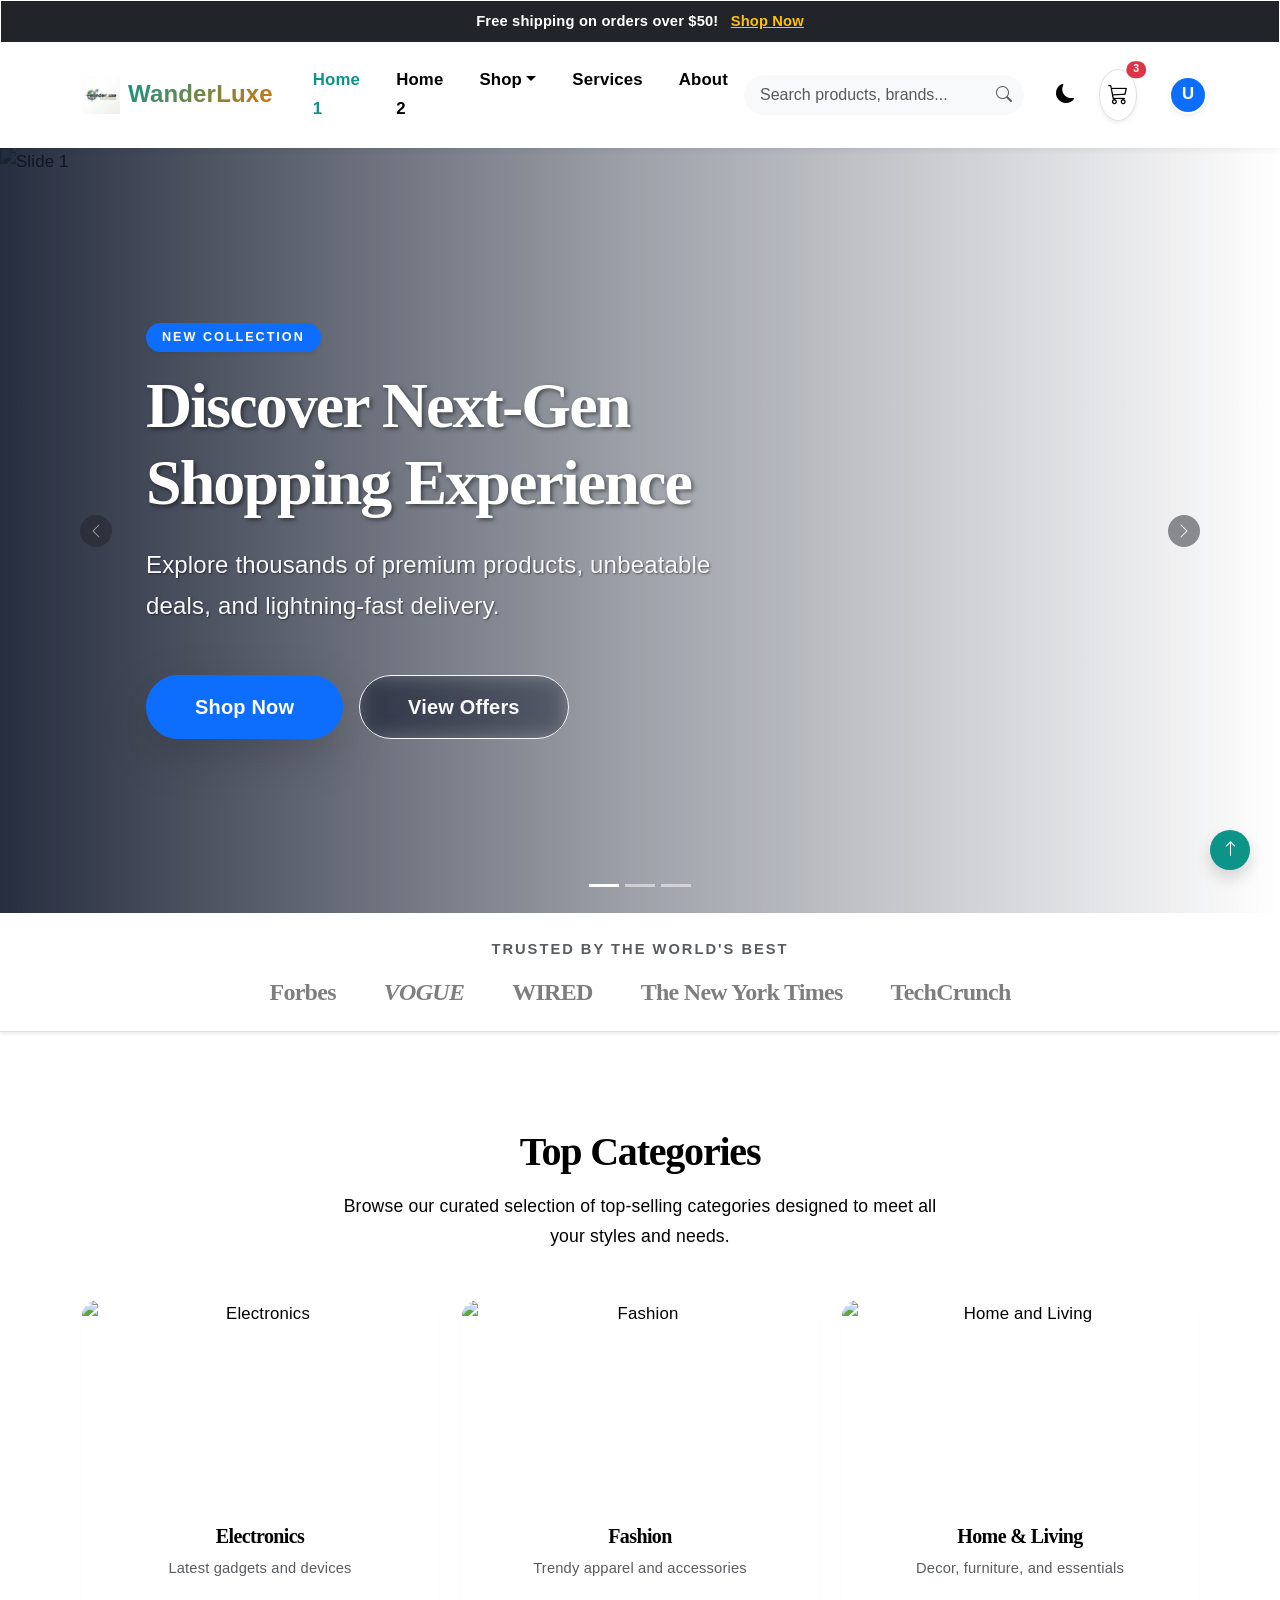
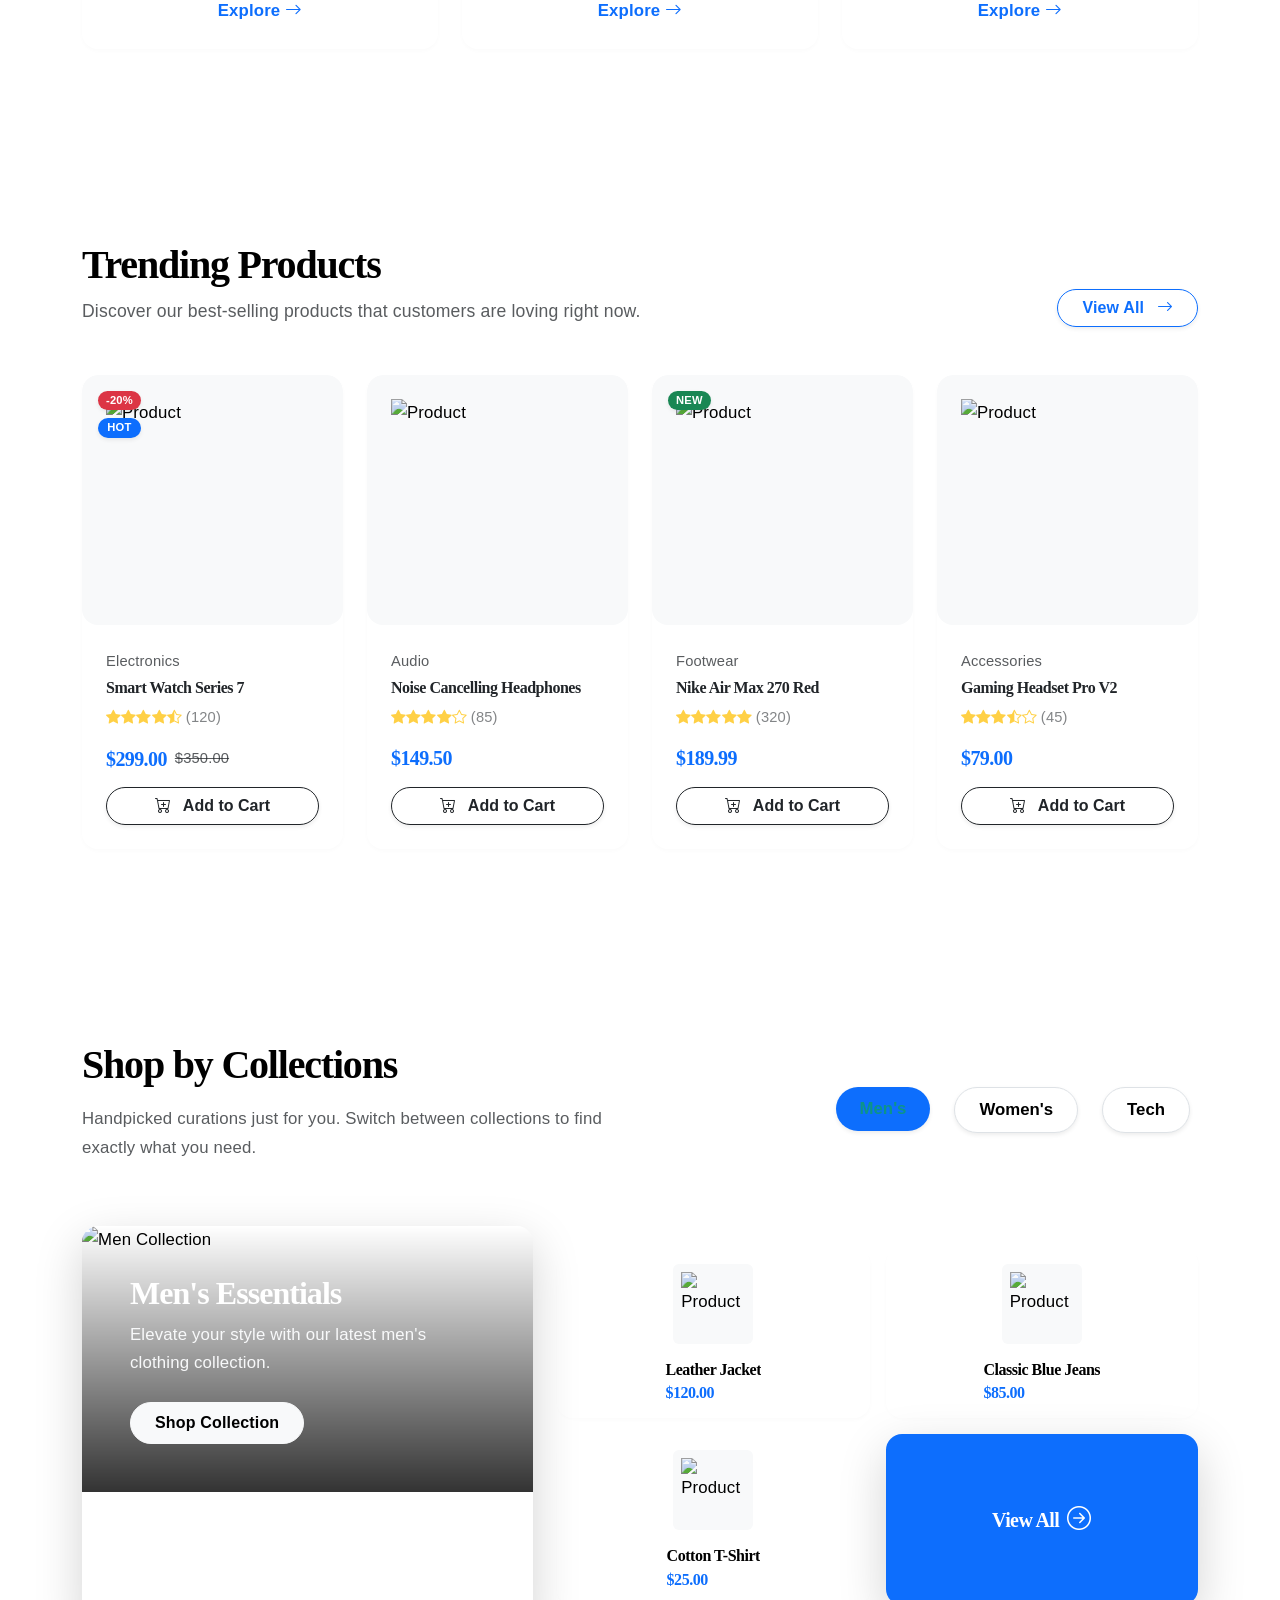
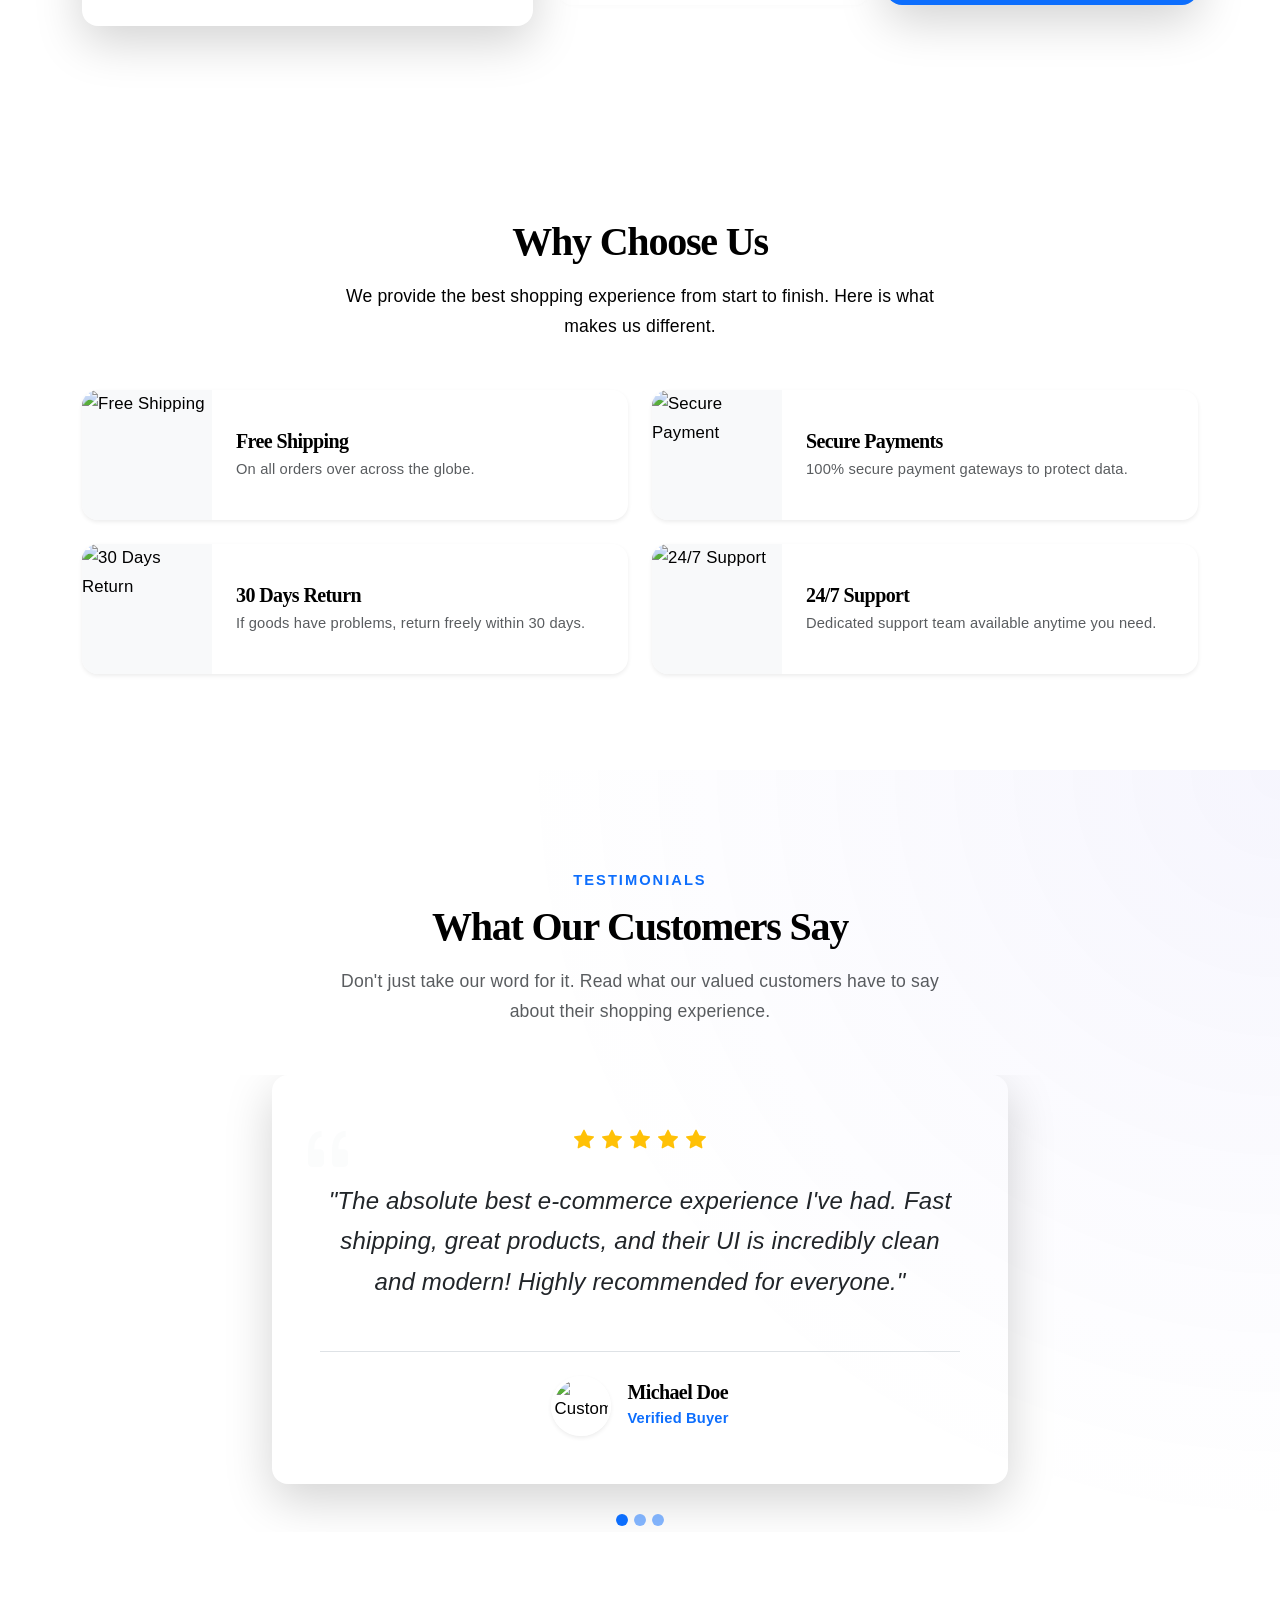
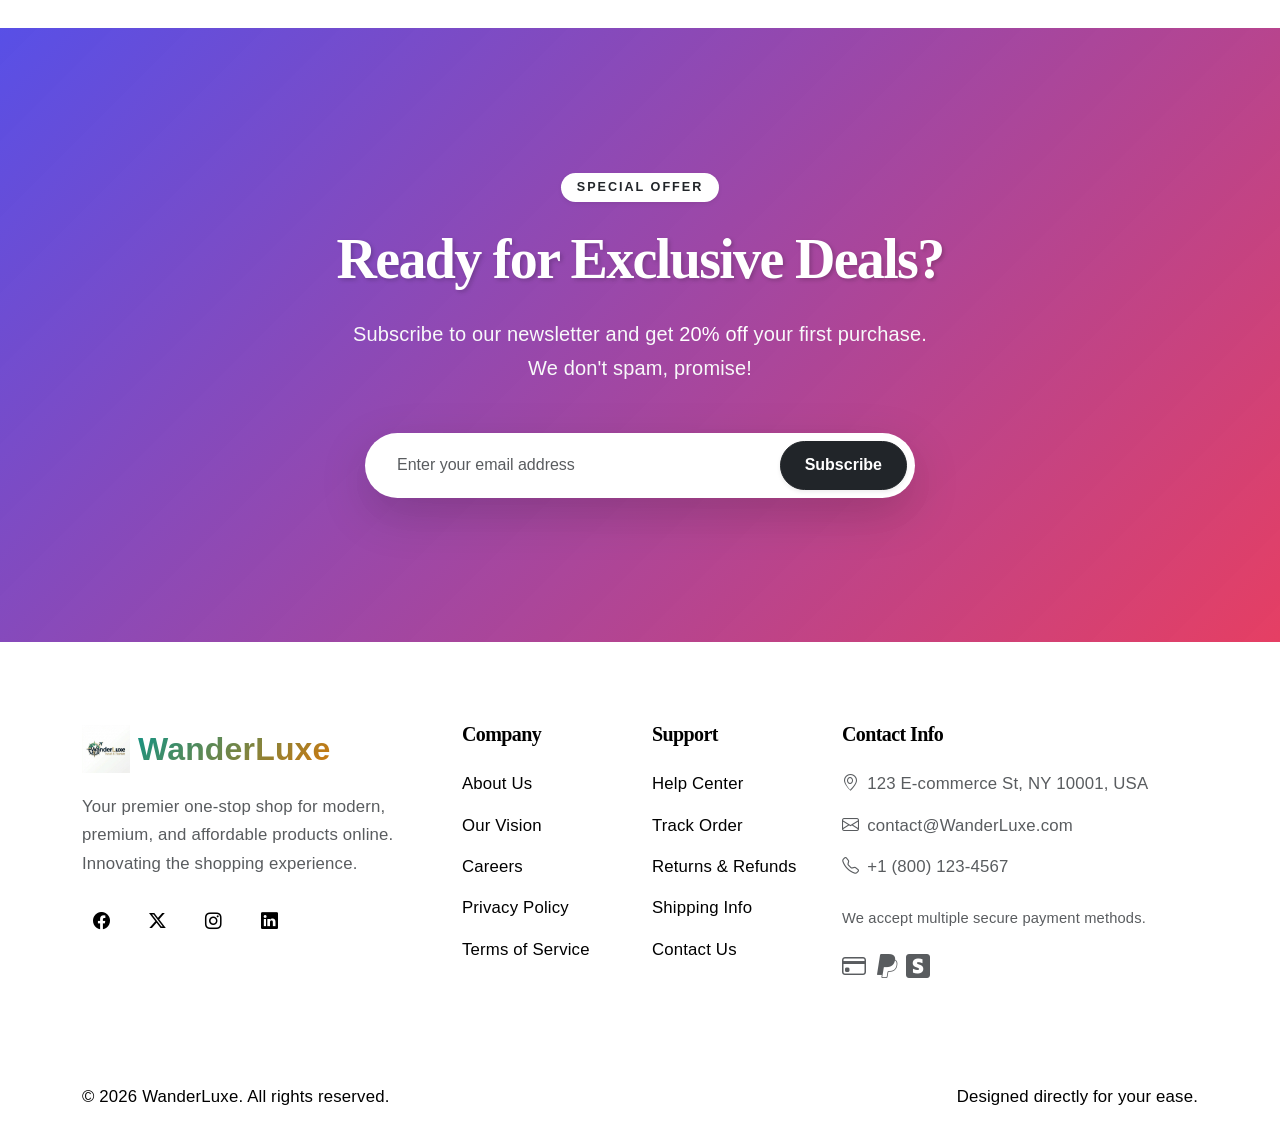
==== index.html @ e2cdd9f4 "Initial commit for ShopSizzle e-commerce site" ====
﻿<!DOCTYPE html>
<html lang="en" dir="ltr">

<head>
    <meta charset="UTF-8">
    <meta name="viewport" content="width=device-width, initial-scale=1.0">
    <title>WanderLuxe | Premium Travel & Tourism</title>
    <link rel="icon" href="assets/img/favicon.png" type="image/png">
    <!-- Bootstrap 5 CSS -->
    <link href="https://cdn.jsdelivr.net/npm/bootstrap@5.3.2/dist/css/bootstrap.min.css" rel="stylesheet">
    <!-- Bootstrap Icons -->
    <link rel="stylesheet" href="https://cdn.jsdelivr.net/npm/bootstrap-icons@1.11.1/font/bootstrap-icons.css">
    <!-- Custom CSS -->
    <link rel="stylesheet" href="assets/css/style.css">
</head>

<body>

    <!-- Header / Navbar -->
    <nav class="navbar navbar-expand-lg sticky-top glass-panel flex-column p-0">
        <!-- Top Announcement Bar -->
        <div class="w-100 bg-dark text-white text-center py-2 small fw-bold">
            Free shipping on orders over $50! <a href="#" class="text-warning text-decoration-underline ms-2">Shop
                Now</a>
        </div>
        <!-- Main Navbar -->
        <div class="container py-3 align-items-center">
            <!-- Logo -->
            <a class="navbar-brand me-4 d-flex align-items-center gap-2" href="Home1.html">
                <img src="assets/img/wanderluxe_logo.png" alt="WanderLuxe Logo" height="38"
                    style="object-fit: contain;">
                <span class="fw-bolder fs-4 text-gradient">WanderLuxe</span>
            </a>

            <!-- Mobile Toggle -->
            <button class="navbar-toggler border-0" type="button" data-bs-toggle="collapse"
                data-bs-target="#navbarContent" aria-controls="navbarContent" aria-expanded="false"
                aria-label="Toggle navigation">
                <span class="navbar-toggler-icon"></span>
            </button>

            <!-- Menu Context -->
            <div class="collapse navbar-collapse" id="navbarContent">
                <ul class="navbar-nav me-auto mb-2 mb-lg-0 gap-1">
                    <li class="nav-item">
                        <a class="nav-link active fw-bold" aria-current="page" href="Home1.html">Home 1</a>
                    </li>
                    <li class="nav-item">
                        <a class="nav-link fw-bold" href="Home2.html">Home 2</a>
                    </li>
                    <li class="nav-item dropdown">
                        <a class="nav-link dropdown-toggle fw-bold" href="#" id="shopDropdown" role="button"
                            data-bs-toggle="dropdown" aria-expanded="false">Shop</a>
                        <ul class="dropdown-menu p-4 border-0 shadow-xl rounded-4 mt-3" aria-labelledby="shopDropdown"
                            style="min-width: 300px;">
                            <li>
                                <h6 class="dropdown-header text-primary fw-bold mb-2">Shop Categories</h6>
                            </li>
                            <li>
                                <a class="dropdown-item d-flex align-items-center gap-3 py-2 rounded category-hover"
                                    href="category.html">
                                    <img src="https://images.unsplash.com/photo-1498049794561-7780e7231661?ixlib=rb-4.0.3&auto=format&fit=crop&w=100&q=80"
                                        alt="Electronics" class="rounded shadow-sm object-fit-cover"
                                        style="width: 45px; height: 45px;">
                                    <span class="fw-bold text-dark">Electronics</span>
                                </a>
                            </li>
                            <li>
                                <a class="dropdown-item d-flex align-items-center gap-3 py-2 rounded category-hover"
                                    href="category.html">
                                    <img src="https://images.unsplash.com/photo-1445205170230-053b83016050?ixlib=rb-4.0.3&auto=format&fit=crop&w=100&q=80"
                                        alt="Fashion" class="rounded shadow-sm object-fit-cover"
                                        style="width: 45px; height: 45px;">
                                    <span class="fw-bold text-dark">Fashion</span>
                                </a>
                            </li>
                            <li>
                                <a class="dropdown-item d-flex align-items-center gap-3 py-2 rounded category-hover"
                                    href="category.html">
                                    <img src="https://images.unsplash.com/photo-1616486338812-3dadae4b4ace?ixlib=rb-4.0.3&auto=format&fit=crop&w=100&q=80"
                                        alt="Home & Living" class="rounded shadow-sm object-fit-cover"
                                        style="width: 45px; height: 45px;">
                                    <span class="fw-bold text-dark">Home & Living</span>
                                </a>
                            </li>
                            <li>
                                <hr class="dropdown-divider my-2">
                            </li>
                            <li>
                                <a class="dropdown-item py-2 fw-bold text-danger d-flex align-items-center gap-2 rounded category-hover"
                                    href="#">
                                    <i class="bi bi-percent fs-5"></i> Special Offers
                                </a>
                            </li>
                        </ul>
                    </li>
                    <li class="nav-item">
                        <a class="nav-link fw-bold" href="services.html">Services</a>
                    </li>
                    <li class="nav-item">
                        <a class="nav-link fw-bold" href="about.html">About</a>
                    </li>
                </ul>

                <div class="d-flex align-items-center gap-3 mt-3 mt-lg-0">
                    <!-- Search Bar -->
                    <form class="position-relative d-none d-lg-block me-2" style="width: 280px;">
                        <input class="form-control rounded-pill pe-5 bg-light border-0 py-2" type="search"
                            placeholder="Search products, brands..." aria-label="Search">
                        <button class="btn position-absolute top-50 end-0 translate-middle-y text-muted border-0"
                            type="submit">
                            <i class="bi bi-search"></i>
                        </button>
                    </form>

                    <!-- Theme Toggle -->
                    <button class="theme-toggle" id="theme-toggle" aria-label="Toggle Theme">
                        <i class="bi bi-moon-fill" style="pointer-events: none;"></i>
                    </button>

                    <!-- Cart -->
                    <a href="#" class="position-relative me-3 text-decoration-none shadow-sm p-2 rounded-circle border"
                        style="color: var(--text-color);" data-bs-toggle="offcanvas" data-bs-target="#cartOffcanvas"
                        aria-controls="cartOffcanvas">
                        <i class="bi bi-cart3 fs-5"></i>
                        <span class="position-absolute top-0 start-100 translate-middle badge rounded-pill bg-danger"
                            style="font-size: 0.65rem;">
                            3
                        </span>
                    </a>

                    <!-- Auth Dropdown -->
                    <div class="dropdown">
                        <a href="#" class="d-flex align-items-center text-decoration-none" id="userDropdown"
                            data-bs-toggle="dropdown" aria-expanded="false">
                            <div class="bg-primary text-white rounded-circle d-flex align-items-center justify-content-center fw-bold shadow-sm"
                                style="width: 38px; height: 38px; border: 2px solid white;">
                                U
                            </div>
                        </a>
                        <ul class="dropdown-menu dropdown-menu-end border-0 shadow-lg rounded-4 mt-2"
                            aria-labelledby="userDropdown">
                            <li>
                                <h6 class="dropdown-header fw-bold">My Account</h6>
                            </li>
                            <li><a class="dropdown-item py-2" href="login.html"><i
                                        class="bi bi-box-arrow-in-right me-2"></i> Login</a></li>
                            <li><a class="dropdown-item py-2" href="signup.html"><i class="bi bi-person-plus me-2"></i>
                                    Sign Up</a></li>
                            <li>
                                <hr class="dropdown-divider">
                            </li>
                            <li><a class="dropdown-item py-2" href="dashboard.html"><i
                                        class="bi bi-speedometer2 me-2"></i> Dashboard</a></li>
                        </ul>
                    </div>
                </div>
            </div>
        </div>
    </nav>

    <!-- 1. Hero Carousel -->
    <div id="heroCarousel" class="carousel slide carousel-fade" data-bs-ride="carousel">
        <!-- Indicators -->
        <div class="carousel-indicators">
            <button type="button" data-bs-target="#heroCarousel" data-bs-slide-to="0" class="active" aria-current="true"
                aria-label="Slide 1"></button>
            <button type="button" data-bs-target="#heroCarousel" data-bs-slide-to="1" aria-label="Slide 2"></button>
            <button type="button" data-bs-target="#heroCarousel" data-bs-slide-to="2" aria-label="Slide 3"></button>
        </div>

        <!-- Carousel Items -->
        <div class="carousel-inner">
            <!-- Slide 1 -->
            <div class="carousel-item active" style="height: 85vh; min-height: 600px;">
                <img src="https://images.unsplash.com/photo-1607082348824-0a96f2a4b9da?ixlib=rb-4.0.3&auto=format&fit=crop&w=2070&q=80"
                    class="d-block w-100 h-100 object-fit-cover" alt="Slide 1">
                <div class="carousel-caption d-flex flex-column justify-content-center align-items-start h-100 text-start"
                    style="background: linear-gradient(90deg, rgba(15,23,42,0.9) 0%, rgba(15,23,42,0.4) 50%, rgba(0,0,0,0) 100%); top: 0; left: 0; right: 0; bottom: 0; padding-left: 10%;">
                    <div class="container">
                        <span class="badge bg-primary px-3 py-2 mb-3 text-uppercase fw-bold rounded-pill shadow-sm"
                            style="letter-spacing: 2px;">New Collection</span>
                        <h1 class="display-3 fw-bold text-white mb-4" style="text-shadow: 2px 2px 4px rgba(0,0,0,0.5);">
                            Discover <span>Next-Gen</span><br>Shopping Experience</h1>
                        <p class="lead text-light mb-5 fs-4"
                            style="max-width: 600px; text-shadow: 1px 1px 2px rgba(0,0,0,0.5);">Explore thousands of
                            premium products, unbeatable deals, and lightning-fast delivery.</p>
                        <div class="d-flex gap-3">
                            <a href="#"
                                class="btn btn-primary btn-lg px-5 py-3 fw-bold rounded-pill shadow-lg hover-lift">Shop
                                Now</a>
                            <a href="#"
                                class="btn btn-outline-light btn-lg px-5 py-3 fw-bold rounded-pill hover-lift backdrop-blur">View
                                Offers</a>
                        </div>
                    </div>
                </div>
            </div>
            <!-- Slide 2 -->
            <div class="carousel-item" style="height: 85vh; min-height: 600px;">
                <img src="https://images.unsplash.com/photo-1555529771-835f59fc5efe?ixlib=rb-4.0.3&auto=format&fit=crop&w=2070&q=80"
                    class="d-block w-100 h-100 object-fit-cover" alt="Slide 2">
                <div class="carousel-caption d-flex flex-column justify-content-center align-items-center h-100 text-center"
                    style="background: rgba(15,23,42,0.6); top: 0; left: 0; right: 0; bottom: 0;">
                    <div class="container">
                        <h1 class="display-3 fw-bold text-white mb-4">Elevate Your Lifestyle</h1>
                        <p class="lead text-light mx-auto mb-5 fs-4" style="max-width: 700px;">Shop the latest trends,
                            discover exclusive brands, and redefine your everyday aesthetics with our curated
                            selections.</p>
                        <a href="#"
                            class="btn btn-light btn-lg px-5 py-3 fw-bold rounded-pill text-dark shadow hover-lift">Explore
                            Collection</a>
                    </div>
                </div>
            </div>
            <!-- Slide 3 -->
            <div class="carousel-item" style="height: 85vh; min-height: 600px;">
                <img src="https://images.unsplash.com/photo-1441986300917-64674bd600d8?ixlib=rb-4.0.3&auto=format&fit=crop&w=2070&q=80"
                    class="d-block w-100 h-100 object-fit-cover" alt="Slide 3">
                <div class="carousel-caption d-flex flex-column justify-content-center align-items-end h-100 text-end"
                    style="background: linear-gradient(270deg, rgba(15,23,42,0.9) 0%, rgba(15,23,42,0.4) 50%, rgba(0,0,0,0) 100%); top: 0; left: 0; right: 0; bottom: 0; padding-right: 10%;">
                    <div class="container d-flex flex-column align-items-end">
                        <span class="badge bg-danger px-3 py-2 mb-3 text-uppercase fw-bold rounded-pill shadow-sm"
                            style="letter-spacing: 2px;">Flash Sale</span>
                        <h1 class="display-3 fw-bold text-white mb-4">Up to <span class="text-danger">50%
                                Off</span><br>Top Brands</h1>
                        <p class="lead text-light mb-5 fs-4" style="max-width: 600px;">Hurry up! Grab your favorite
                            products before the deal ends. Exceptional quality at unbeatable prices.</p>
                        <a href="#"
                            class="btn btn-danger btn-lg px-5 py-3 fw-bold rounded-pill shadow-lg hover-lift">Grab the
                            Deal <i class="bi bi-arrow-right ms-2"></i></a>
                    </div>
                </div>
            </div>
        </div>

        <!-- Controls -->
        <button class="carousel-control-prev" type="button" data-bs-target="#heroCarousel" data-bs-slide="prev">
            <span class="carousel-control-prev-icon rounded-circle bg-dark p-3" aria-hidden="true"
                style="background-size: 50%;"></span>
            <span class="visually-hidden">Previous</span>
        </button>
        <button class="carousel-control-next" type="button" data-bs-target="#heroCarousel" data-bs-slide="next">
            <span class="carousel-control-next-icon rounded-circle bg-dark p-3" aria-hidden="true"
                style="background-size: 50%;"></span>
            <span class="visually-hidden">Next</span>
        </button>
    </div>

    <!-- Featured In Banner -->
    <div class="bg-white py-4 border-bottom shadow-sm">
        <div class="container text-center">
            <p class="text-muted text-uppercase fw-bold small mb-3" style="letter-spacing: 2px;">Trusted By the World's
                Best</p>
            <div class="d-flex justify-content-center align-items-center flex-wrap gap-4 gap-md-5 opacity-50"
                style="filter: grayscale(100%); transition: var(--transition);">
                <h4 class="m-0 fw-bold">Forbes</h4>
                <h4 class="m-0 fw-bold" style="font-family: serif; font-style: italic;">VOGUE</h4>
                <h4 class="m-0 fw-bold">WIRED</h4>
                <h4 class="m-0 fw-bold" style="font-family: serif;">The New York Times</h4>
                <h4 class="m-0 fw-bold">TechCrunch</h4>
            </div>
            <style>
                .opacity-50:hover {
                    opacity: 1 !important;
                    filter: grayscale(0%) !important;
                }
            </style>
        </div>
    </div>

    <!-- 2. Featured Categories -->
    <section class="section-padding" style="background-color: var(--bg-color);">
        <div class="container">
            <div class="section-title">
                <h2>Top Categories</h2>
                <p>Browse our curated selection of top-selling categories designed to meet all your styles and needs.
                </p>
            </div>
            <div class="row g-4">
                <div class="col-md-4 col-sm-6">
                    <div class="custom-card text-center overflow-hidden p-0 h-100 d-flex flex-column">
                        <img src="https://images.unsplash.com/photo-1498049794561-7780e7231661?ixlib=rb-4.0.3&auto=format&fit=crop&w=600&q=80"
                            alt="Electronics" class="img-fluid w-100" style="height: 200px; object-fit: cover;">
                        <div class="p-4 d-flex flex-column flex-grow-1">
                            <h5>Electronics</h5>
                            <p class="text-muted small">Latest gadgets and devices</p>
                            <a href="#" class="mt-auto fw-bold text-primary">Explore <i
                                    class="bi bi-arrow-right"></i></a>
                        </div>
                    </div>
                </div>
                <div class="col-md-4 col-sm-6">
                    <div class="custom-card text-center overflow-hidden p-0 h-100 d-flex flex-column">
                        <img src="https://images.unsplash.com/photo-1445205170230-053b83016050?ixlib=rb-4.0.3&auto=format&fit=crop&w=600&q=80"
                            alt="Fashion" class="img-fluid w-100" style="height: 200px; object-fit: cover;">
                        <div class="p-4 d-flex flex-column flex-grow-1">
                            <h5>Fashion</h5>
                            <p class="text-muted small">Trendy apparel and accessories</p>
                            <a href="#" class="mt-auto fw-bold text-primary">Explore <i
                                    class="bi bi-arrow-right"></i></a>
                        </div>
                    </div>
                </div>
                <div class="col-md-4 col-sm-6">
                    <div class="custom-card text-center overflow-hidden p-0 h-100 d-flex flex-column">
                        <img src="https://images.unsplash.com/photo-1616486338812-3dadae4b4ace?ixlib=rb-4.0.3&auto=format&fit=crop&w=600&q=80"
                            alt="Home and Living" class="img-fluid w-100" style="height: 200px; object-fit: cover;">
                        <div class="p-4 d-flex flex-column flex-grow-1">
                            <h5>Home & Living</h5>
                            <p class="text-muted small">Decor, furniture, and essentials</p>
                            <a href="#" class="mt-auto fw-bold text-primary">Explore <i
                                    class="bi bi-arrow-right"></i></a>
                        </div>
                    </div>
                </div>
            </div>
        </div>
    </section>

    <!-- 3. Trending Products -->
    <section class="section-padding" style="background-color: var(--card-bg);">
        <div class="container">
            <div class="section-title d-flex justify-content-between align-items-end flex-wrap gap-3">
                <div class="text-start m-0">
                    <h2 class="mb-2">Trending Products</h2>
                    <p class="mb-0 text-muted">Discover our best-selling products that customers are loving right now.
                    </p>
                </div>
                <a href="#" class="btn btn-outline-primary rounded-pill px-4 fw-bold shadow-sm">View All <i
                        class="bi bi-arrow-right ms-2"></i></a>
            </div>

            <div class="row g-4">
                <!-- Product 1 -->
                <div class="col-lg-3 col-md-4 col-sm-6">
                    <div class="custom-card p-0 overflow-hidden h-100 position-relative group-hover">
                        <!-- Badges -->
                        <div class="position-absolute top-0 start-0 m-3 z-2 d-flex flex-column gap-2">
                            <span class="badge bg-danger rounded-pill shadow-sm px-2 py-1"
                                style="font-size: 0.7rem;">-20%</span>
                            <span class="badge bg-primary rounded-pill shadow-sm px-2 py-1"
                                style="font-size: 0.7rem;">HOT</span>
                        </div>

                        <!-- Actions Grid (Hidden on default, shown on hover) -->
                        <div class="position-absolute top-0 end-0 m-3 z-2 d-flex flex-column gap-2 action-buttons"
                            style="opacity: 0; transform: translateX(10px); transition: var(--transition);">
                            <button class="btn btn-light rounded-circle shadow-sm p-2 text-muted hover-primary"
                                data-bs-toggle="tooltip" title="Add to Wishlist"><i class="bi bi-heart"></i></button>
                            <button class="btn btn-light rounded-circle shadow-sm p-2 text-muted hover-primary"
                                data-bs-toggle="modal" data-bs-target="#quickViewModal" title="Quick View"><i
                                    class="bi bi-eye"></i></button>
                            <button class="btn btn-light rounded-circle shadow-sm p-2 text-muted hover-primary"
                                data-bs-toggle="tooltip" title="Compare"><i class="bi bi-arrow-left-right"></i></button>
                        </div>

                        <!-- Image Container with Zoom -->
                        <div class="image-zoom-container bg-light" style="height: 250px;">
                            <img src="https://images.unsplash.com/photo-1523275335684-37898b6baf30?ixlib=rb-4.0.3&auto=format&fit=crop&w=500&q=80"
                                alt="Product"
                                class="img-fluid w-100 h-100 object-fit-contain mix-blend-multiply pb-2 p-4">
                        </div>

                        <div class="p-4 d-flex flex-column" style="flex: 1; background: var(--card-bg);">
                            <div class="text-muted small mb-1">Electronics</div>
                            <h6 class="mb-2 fw-bold text-truncate"><a href="#"
                                    class="text-dark text-decoration-none">Smart Watch Series 7</a></h6>
                            <div class="d-flex text-warning small mb-3 opacity-75">
                                <i class="bi bi-star-fill"></i><i class="bi bi-star-fill"></i><i
                                    class="bi bi-star-fill"></i><i class="bi bi-star-fill"></i><i
                                    class="bi bi-star-half"></i> <span class="text-muted ms-1">(120)</span>
                            </div>
                            <div class="d-flex align-items-center gap-2 mb-3">
                                <h5 class="mb-0 fw-bold text-primary">$299.00</h5>
                                <span class="text-muted text-decoration-line-through small">$350.00</span>
                            </div>
                            <button
                                class="btn btn-outline-dark w-100 mt-auto fw-bold rounded-pill shadow-sm add-to-cart-btn"><i
                                    class="bi bi-cart-plus me-2"></i> Add to Cart</button>
                        </div>
                    </div>
                </div>

                <!-- Product 2 -->
                <div class="col-lg-3 col-md-4 col-sm-6">
                    <div class="custom-card p-0 overflow-hidden h-100 position-relative group-hover">
                        <!-- Actions Grid -->
                        <div class="position-absolute top-0 end-0 m-3 z-2 d-flex flex-column gap-2 action-buttons"
                            style="opacity: 0; transform: translateX(10px); transition: var(--transition);">
                            <button class="btn btn-light rounded-circle shadow-sm p-2 text-muted hover-primary"
                                data-bs-toggle="tooltip" title="Add to Wishlist"><i class="bi bi-heart"></i></button>
                            <button class="btn btn-light rounded-circle shadow-sm p-2 text-muted hover-primary"
                                data-bs-toggle="modal" data-bs-target="#quickViewModal" title="Quick View"><i
                                    class="bi bi-eye"></i></button>
                            <button class="btn btn-light rounded-circle shadow-sm p-2 text-muted hover-primary"
                                data-bs-toggle="tooltip" title="Compare"><i class="bi bi-arrow-left-right"></i></button>
                        </div>

                        <div class="image-zoom-container bg-light" style="height: 250px;">
                            <img src="https://images.unsplash.com/photo-1505740420928-5e560c06d30e?ixlib=rb-4.0.3&auto=format&fit=crop&w=500&q=80"
                                alt="Product"
                                class="img-fluid w-100 h-100 object-fit-contain mix-blend-multiply pb-2 p-4">
                        </div>

                        <div class="p-4 d-flex flex-column" style="flex: 1; background: var(--card-bg);">
                            <div class="text-muted small mb-1">Audio</div>
                            <h6 class="mb-2 fw-bold text-truncate"><a href="#"
                                    class="text-dark text-decoration-none">Noise Cancelling Headphones</a></h6>
                            <div class="d-flex text-warning small mb-3 opacity-75">
                                <i class="bi bi-star-fill"></i><i class="bi bi-star-fill"></i><i
                                    class="bi bi-star-fill"></i><i class="bi bi-star-fill"></i><i
                                    class="bi bi-star"></i> <span class="text-muted ms-1">(85)</span>
                            </div>
                            <h5 class="mb-3 fw-bold text-primary">$149.50</h5>
                            <button
                                class="btn btn-outline-dark w-100 mt-auto fw-bold rounded-pill shadow-sm add-to-cart-btn"><i
                                    class="bi bi-cart-plus me-2"></i> Add to Cart</button>
                        </div>
                    </div>
                </div>

                <!-- Product 3 -->
                <div class="col-lg-3 col-md-4 col-sm-6">
                    <div class="custom-card p-0 overflow-hidden h-100 position-relative group-hover">
                        <span
                            class="badge position-absolute top-0 start-0 m-3 z-2 bg-success rounded-pill shadow-sm px-2 py-1"
                            style="font-size: 0.7rem;">NEW</span>

                        <!-- Actions Grid -->
                        <div class="position-absolute top-0 end-0 m-3 z-2 d-flex flex-column gap-2 action-buttons"
                            style="opacity: 0; transform: translateX(10px); transition: var(--transition);">
                            <button class="btn btn-light rounded-circle shadow-sm p-2 text-muted hover-primary"
                                data-bs-toggle="tooltip" title="Add to Wishlist"><i class="bi bi-heart"></i></button>
                            <button class="btn btn-light rounded-circle shadow-sm p-2 text-muted hover-primary"
                                data-bs-toggle="modal" data-bs-target="#quickViewModal" title="Quick View"><i
                                    class="bi bi-eye"></i></button>
                            <button class="btn btn-light rounded-circle shadow-sm p-2 text-muted hover-primary"
                                data-bs-toggle="tooltip" title="Compare"><i class="bi bi-arrow-left-right"></i></button>
                        </div>

                        <div class="image-zoom-container bg-light" style="height: 250px;">
                            <img src="https://images.unsplash.com/photo-1542291026-7eec264c27ff?ixlib=rb-4.0.3&auto=format&fit=crop&w=500&q=80"
                                alt="Product"
                                class="img-fluid w-100 h-100 object-fit-contain mix-blend-multiply pb-2 p-4">
                        </div>

                        <div class="p-4 d-flex flex-column" style="flex: 1; background: var(--card-bg);">
                            <div class="text-muted small mb-1">Footwear</div>
                            <h6 class="mb-2 fw-bold text-truncate"><a href="#"
                                    class="text-dark text-decoration-none">Nike Air Max 270 Red</a></h6>
                            <div class="d-flex text-warning small mb-3 opacity-75">
                                <i class="bi bi-star-fill"></i><i class="bi bi-star-fill"></i><i
                                    class="bi bi-star-fill"></i><i class="bi bi-star-fill"></i><i
                                    class="bi bi-star-fill"></i> <span class="text-muted ms-1">(320)</span>
                            </div>
                            <h5 class="mb-3 fw-bold text-primary">$189.99</h5>
                            <button
                                class="btn btn-outline-dark w-100 mt-auto fw-bold rounded-pill shadow-sm add-to-cart-btn"><i
                                    class="bi bi-cart-plus me-2"></i> Add to Cart</button>
                        </div>
                    </div>
                </div>

                <!-- Product 4 -->
                <div class="col-lg-3 col-md-4 col-sm-6">
                    <div class="custom-card p-0 overflow-hidden h-100 position-relative group-hover">
                        <!-- Actions Grid -->
                        <div class="position-absolute top-0 end-0 m-3 z-2 d-flex flex-column gap-2 action-buttons"
                            style="opacity: 0; transform: translateX(10px); transition: var(--transition);">
                            <button class="btn btn-light rounded-circle shadow-sm p-2 text-muted hover-primary"
                                data-bs-toggle="tooltip" title="Add to Wishlist"><i class="bi bi-heart"></i></button>
                            <button class="btn btn-light rounded-circle shadow-sm p-2 text-muted hover-primary"
                                data-bs-toggle="modal" data-bs-target="#quickViewModal" title="Quick View"><i
                                    class="bi bi-eye"></i></button>
                            <button class="btn btn-light rounded-circle shadow-sm p-2 text-muted hover-primary"
                                data-bs-toggle="tooltip" title="Compare"><i class="bi bi-arrow-left-right"></i></button>
                        </div>

                        <div class="image-zoom-container bg-light" style="height: 250px;">
                            <img src="https://images.unsplash.com/photo-1583394838336-acd977736f90?ixlib=rb-4.0.3&auto=format&fit=crop&w=500&q=80"
                                alt="Product"
                                class="img-fluid w-100 h-100 object-fit-contain mix-blend-multiply pb-2 p-4">
                        </div>

                        <div class="p-4 d-flex flex-column" style="flex: 1; background: var(--card-bg);">
                            <div class="text-muted small mb-1">Accessories</div>
                            <h6 class="mb-2 fw-bold text-truncate"><a href="#"
                                    class="text-dark text-decoration-none">Gaming Headset Pro V2</a></h6>
                            <div class="d-flex text-warning small mb-3 opacity-75">
                                <i class="bi bi-star-fill"></i><i class="bi bi-star-fill"></i><i
                                    class="bi bi-star-fill"></i><i class="bi bi-star-half"></i><i
                                    class="bi bi-star"></i> <span class="text-muted ms-1">(45)</span>
                            </div>
                            <h5 class="mb-3 fw-bold text-primary">$79.00</h5>
                            <button
                                class="btn btn-outline-dark w-100 mt-auto fw-bold rounded-pill shadow-sm add-to-cart-btn"><i
                                    class="bi bi-cart-plus me-2"></i> Add to Cart</button>
                        </div>
                    </div>
                </div>
            </div>
        </div>
    </section>

    <!-- Style for Product Grid Hover Effects -->
    <style>
        .group-hover:hover .action-buttons {
            opacity: 1 !important;
            transform: translateX(0) !important;
        }

        .hover-primary:hover {
            color: var(--primary-color) !important;
            border-color: var(--primary-color) !important;
        }

        .add-to-cart-btn {
            transition: all 0.3s ease;
        }

        .add-to-cart-btn:hover {
            background-color: var(--primary-color);
            border-color: var(--primary-color);
            color: white;
            transform: translateY(-2px);
            box-shadow: var(--shadow-md);
        }

        .mix-blend-multiply {
            mix-blend-mode: multiply;
        }
    </style>

    <!-- Tabbed Categories Section -->
    <section class="section-padding overflow-hidden" style="background-color: var(--bg-color);">
        <div class="container">
            <div class="row align-items-center mb-5">
                <div class="col-lg-6">
                    <h2 class="fw-bold mb-3 display-6">Shop by Collections</h2>
                    <p class="text-muted">Handpicked curations just for you. Switch between collections to find exactly
                        what you need.</p>
                </div>
                <!-- Nav Tabs -->
                <div class="col-lg-6 text-lg-end mt-4 mt-lg-0">
                    <ul class="nav nav-pills justify-content-lg-end justify-content-start gap-2 border-0"
                        id="collectionTabs" role="tablist">
                        <li class="nav-item" role="presentation">
                            <button class="nav-link active px-4 py-2 rounded-pill fw-bold shadow-sm" id="men-tab"
                                data-bs-toggle="pill" data-bs-target="#men-col" type="button" role="tab"
                                aria-controls="men-col" aria-selected="true"
                                style="transition: var(--transition);">Men's</button>
                        </li>
                        <li class="nav-item" role="presentation">
                            <button
                                class="nav-link px-4 py-2 rounded-pill fw-bold bg-white text-dark shadow-sm border border-transparent"
                                id="women-tab" data-bs-toggle="pill" data-bs-target="#women-col" type="button"
                                role="tab" aria-controls="women-col" aria-selected="false"
                                style="transition: var(--transition);">Women's</button>
                        </li>
                        <li class="nav-item" role="presentation">
                            <button
                                class="nav-link px-4 py-2 rounded-pill fw-bold bg-white text-dark shadow-sm border border-transparent"
                                id="tech-tab" data-bs-toggle="pill" data-bs-target="#tech-col" type="button" role="tab"
                                aria-controls="tech-col" aria-selected="false"
                                style="transition: var(--transition);">Tech</button>
                        </li>
                    </ul>
                </div>
                <style>
                    #collectionTabs .nav-link:not(.active):hover {
                        background-color: var(--card-bg) !important;
                        border-color: var(--border-color) !important;
                        color: var(--primary-color) !important;
                    }
                </style>
            </div>

            <!-- Tab Content -->
            <div class="tab-content" id="collectionTabsContent">
                <!-- Men's Tab -->
                <div class="tab-pane fade show active" id="men-col" role="tabpanel" aria-labelledby="men-tab"
                    tabindex="0">
                    <div class="row g-4 align-items-center">
                        <div class="col-lg-5">
                            <div class="position-relative rounded-4 overflow-hidden shadow-lg h-100 w-100"
                                style="min-height: 400px;">
                                <img src="https://images.unsplash.com/photo-1617137968427-85924c800a22?ixlib=rb-4.0.3&auto=format&fit=crop&w=800&q=80"
                                    alt="Men Collection"
                                    class="img-fluid w-100 h-100 object-fit-cover position-absolute top-0 start-0">
                                <div class="position-relative z-1 p-5 d-flex flex-column justify-content-end h-100 w-100 text-white"
                                    style="background: linear-gradient(to top, rgba(0,0,0,0.8), transparent);">
                                    <h3 class="fw-bold fs-2 mb-2">Men's Essentials</h3>
                                    <p class="mb-4 text-light">Elevate your style with our latest men's clothing
                                        collection.</p>
                                    <a href="#"
                                        class="btn btn-light rounded-pill align-self-start fw-bold px-4 py-2 hover-lift">Shop
                                        Collection</a>
                                </div>
                            </div>
                        </div>
                        <div class="col-lg-7">
                            <div class="row g-3">
                                <!-- Tab Product 1 -->
                                <div class="col-sm-6">
                                    <div class="custom-card p-3 d-flex gap-3 align-items-center h-100">
                                        <div class="bg-light rounded p-2" style="width: 80px; height: 80px;">
                                            <img src="https://images.unsplash.com/photo-1591047139829-d91aecb6caea?ixlib=rb-4.0.3&auto=format&fit=crop&w=200&q=80"
                                                alt="Product"
                                                class="img-fluid w-100 h-100 object-fit-cover mix-blend-multiply">
                                        </div>
                                        <div>
                                            <h6 class="mb-1 text-truncate" style="max-width: 150px;">Leather Jacket</h6>
                                            <h6 class="text-primary fw-bold mb-0">$120.00</h6>
                                        </div>
                                    </div>
                                </div>
                                <!-- Tab Product 2 -->
                                <div class="col-sm-6">
                                    <div class="custom-card p-3 d-flex gap-3 align-items-center h-100">
                                        <div class="bg-light rounded p-2" style="width: 80px; height: 80px;">
                                            <img src="https://images.unsplash.com/photo-1574315042735-a76c8c4f9bc2?ixlib=rb-4.0.3&auto=format&fit=crop&w=200&q=80"
                                                alt="Product"
                                                class="img-fluid w-100 h-100 object-fit-cover mix-blend-multiply">
                                        </div>
                                        <div>
                                            <h6 class="mb-1 text-truncate" style="max-width: 150px;">Classic Blue Jeans
                                            </h6>
                                            <h6 class="text-primary fw-bold mb-0">$85.00</h6>
                                        </div>
                                    </div>
                                </div>
                                <!-- Tab Product 3 -->
                                <div class="col-sm-6">
                                    <div class="custom-card p-3 d-flex gap-3 align-items-center h-100">
                                        <div class="bg-light rounded p-2" style="width: 80px; height: 80px;">
                                            <img src="https://images.unsplash.com/photo-1620799140408-edc6dcb6d633?ixlib=rb-4.0.3&auto=format&fit=crop&w=200&q=80"
                                                alt="Product"
                                                class="img-fluid w-100 h-100 object-fit-cover mix-blend-multiply">
                                        </div>
                                        <div>
                                            <h6 class="mb-1 text-truncate" style="max-width: 150px;">Cotton T-Shirt</h6>
                                            <h6 class="text-primary fw-bold mb-0">$25.00</h6>
                                        </div>
                                    </div>
                                </div>
                                <!-- Tab Product 4 -->
                                <div class="col-sm-6">
                                    <div class="custom-card p-3 d-flex gap-3 align-items-center h-100 bg-primary text-white border-primary shadow-lg"
                                        style="cursor: pointer;" onclick="location.href='#'">
                                        <div class="d-flex w-100 h-100 justify-content-center align-items-center gap-2">
                                            <h5 class="m-0 fw-bold">View All</h5>
                                            <i class="bi bi-arrow-right-circle fs-4"></i>
                                        </div>
                                    </div>
                                </div>
                            </div>
                        </div>
                    </div>
                </div>
                <!-- Women's Tab (Empty structure for layout demonstration) -->
                <div class="tab-pane fade" id="women-col" role="tabpanel" aria-labelledby="women-tab" tabindex="0">
                    <div class="alert alert-light border shadow-sm p-5 text-center rounded-4">
                        <i class="bi bi-box-seam fs-1 text-muted mb-3 d-block"></i>
                        <h4 class="fw-bold">Women's Collection Loading...</h4>
                        <p class="text-muted">Explore the latest trends in our upcoming drop.</p>
                    </div>
                </div>
                <!-- Tech Tab -->
                <div class="tab-pane fade" id="tech-col" role="tabpanel" aria-labelledby="tech-tab" tabindex="0">
                    <div class="alert alert-light border shadow-sm p-5 text-center rounded-4">
                        <i class="bi bi-laptop fs-1 text-muted mb-3 d-block"></i>
                        <h4 class="fw-bold">Tech Collection Loading...</h4>
                        <p class="text-muted">Top tier electronics incoming.</p>
                    </div>
                </div>
            </div>
        </div>
    </section>

    <!-- 4. Why Choose Us -->
    <section class="section-padding" style="background-color: var(--bg-color);">
        <div class="container">
            <div class="section-title">
                <h2>Why Choose Us</h2>
                <p>We provide the best shopping experience from start to finish. Here is what makes us different.</p>
            </div>
            <div class="row g-4">
                <div class="col-lg-6">
                    <div
                        class="custom-card p-0 d-flex flex-row align-items-center overflow-hidden border-0 shadow-sm position-relative">
                        <img src="https://images.unsplash.com/photo-1580674285054-bed31e145f59?ixlib=rb-4.0.3&auto=format&fit=crop&w=400&q=80"
                            alt="Free Shipping" class="img-fluid bg-light"
                            style="width: 130px; height: 130px; object-fit: cover;">
                        <div class="p-4">
                            <h5 class="fw-bold mb-1">Free Shipping</h5>
                            <p class="text-muted small mb-0">On all orders over across the globe.</p>
                        </div>
                    </div>
                </div>
                <div class="col-lg-6">
                    <div
                        class="custom-card p-0 d-flex flex-row align-items-center overflow-hidden border-0 shadow-sm position-relative">
                        <img src="https://images.unsplash.com/photo-1556742049-0cfed4f6a45d?ixlib=rb-4.0.3&auto=format&fit=crop&w=400&q=80"
                            alt="Secure Payment" class="img-fluid bg-light"
                            style="width: 130px; height: 130px; object-fit: cover;">
                        <div class="p-4">
                            <h5 class="fw-bold mb-1">Secure Payments</h5>
                            <p class="text-muted small mb-0">100% secure payment gateways to protect data.</p>
                        </div>
                    </div>
                </div>
                <div class="col-lg-6">
                    <div
                        class="custom-card p-0 d-flex flex-row align-items-center overflow-hidden border-0 shadow-sm position-relative">
                        <img src="https://images.unsplash.com/photo-1581091226825-a6a2a5aee158?ixlib=rb-4.0.3&auto=format&fit=crop&w=400&q=80"
                            alt="30 Days Return" class="img-fluid bg-light"
                            style="width: 130px; height: 130px; object-fit: cover;">
                        <div class="p-4">
                            <h5 class="fw-bold mb-1">30 Days Return</h5>
                            <p class="text-muted small mb-0">If goods have problems, return freely within 30 days.</p>
                        </div>
                    </div>
                </div>
                <div class="col-lg-6">
                    <div
                        class="custom-card p-0 d-flex flex-row align-items-center overflow-hidden border-0 shadow-sm position-relative">
                        <img src="https://images.unsplash.com/photo-1521791136064-7986c2920216?ixlib=rb-4.0.3&auto=format&fit=crop&w=400&q=80"
                            alt="24/7 Support" class="img-fluid bg-light"
                            style="width: 130px; height: 130px; object-fit: cover;">
                        <div class="p-4">
                            <h5 class="fw-bold mb-1">24/7 Support</h5>
                            <p class="text-muted small mb-0">Dedicated support team available anytime you need.</p>
                        </div>
                    </div>
                </div>
            </div>
        </div>
    </section>

    <!-- 5. Testimonials Carousel -->
    <section class="section-padding overflow-hidden position-relative" style="background-color: var(--card-bg);">
        <!-- Decorative bg -->
        <div class="position-absolute top-0 start-0 w-100 h-100"
            style="background: radial-gradient(circle at top right, rgba(79, 70, 229, 0.05) 0%, transparent 50%); pointer-events: none;">
        </div>

        <div class="container position-relative z-1">
            <div class="section-title text-center mb-5">
                <span class="text-primary fw-bold text-uppercase small" style="letter-spacing: 2px;">Testimonials</span>
                <h2 class="display-6 fw-bold mt-2">What Our Customers Say</h2>
                <p class="text-muted mx-auto" style="max-width: 600px;">Don't just take our word for it. Read what our
                    valued customers have to say about their shopping experience.</p>
            </div>

            <div id="testimonialCarousel" class="carousel slide" data-bs-ride="carousel" data-bs-pause="hover">
                <div class="carousel-inner pb-5">
                    <!-- Testimonial 1 -->
                    <div class="carousel-item active">
                        <div class="row justify-content-center">
                            <div class="col-lg-8">
                                <div class="custom-card border-0 shadow-lg p-5 text-center position-relative">
                                    <i class="bi bi-quote position-absolute top-0 start-0 m-4 text-light"
                                        style="font-size: 4rem; opacity: 0.5;"></i>
                                    <div class="d-flex justify-content-center text-warning mb-4 fs-5">
                                        <i class="bi bi-star-fill mx-1"></i><i class="bi bi-star-fill mx-1"></i><i
                                            class="bi bi-star-fill mx-1"></i><i class="bi bi-star-fill mx-1"></i><i
                                            class="bi bi-star-fill mx-1"></i>
                                    </div>
                                    <p class="fst-italic fs-4 text-dark mb-4 position-relative z-1">"The absolute best
                                        e-commerce experience I've had. Fast shipping, great products, and their UI is
                                        incredibly clean and modern! Highly recommended for everyone."</p>
                                    <div class="d-flex align-items-center justify-content-center mt-4 pt-4 border-top">
                                        <img src="https://images.unsplash.com/photo-1599566150163-29194dcaad36?ixlib=rb-4.0.3&auto=format&fit=crop&w=150&q=80"
                                            alt="Customer"
                                            class="rounded-circle object-fit-cover shadow-sm me-3 border border-3 border-white"
                                            width="60" height="60">
                                        <div class="text-start">
                                            <h6 class="mb-0 fw-bold fs-5">Michael Doe</h6>
                                            <small class="text-primary fw-bold">Verified Buyer</small>
                                        </div>
                                    </div>
                                </div>
                            </div>
                        </div>
                    </div>
                    <!-- Testimonial 2 -->
                    <div class="carousel-item">
                        <div class="row justify-content-center">
                            <div class="col-lg-8">
                                <div class="custom-card border-0 shadow-lg p-5 text-center position-relative">
                                    <i class="bi bi-quote position-absolute top-0 start-0 m-4 text-light"
                                        style="font-size: 4rem; opacity: 0.5;"></i>
                                    <div class="d-flex justify-content-center text-warning mb-4 fs-5">
                                        <i class="bi bi-star-fill mx-1"></i><i class="bi bi-star-fill mx-1"></i><i
                                            class="bi bi-star-fill mx-1"></i><i class="bi bi-star-fill mx-1"></i><i
                                            class="bi bi-star-half mx-1"></i>
                                    </div>
                                    <p class="fst-italic fs-4 text-dark mb-4 position-relative z-1">"I found exactly
                                        what I was looking for. The mobile experience natively on the website is
                                        seamless. Customer support was top notch and very responsive!"</p>
                                    <div class="d-flex align-items-center justify-content-center mt-4 pt-4 border-top">
                                        <img src="https://images.unsplash.com/photo-1494790108377-be9c29b29330?ixlib=rb-4.0.3&auto=format&fit=crop&w=150&q=80"
                                            alt="Customer"
                                            class="rounded-circle object-fit-cover shadow-sm me-3 border border-3 border-white"
                                            width="60" height="60">
                                        <div class="text-start">
                                            <h6 class="mb-0 fw-bold fs-5">Alice Smith</h6>
                                            <small class="text-primary fw-bold">Loyal Customer</small>
                                        </div>
                                    </div>
                                </div>
                            </div>
                        </div>
                    </div>
                    <!-- Testimonial 3 -->
                    <div class="carousel-item">
                        <div class="row justify-content-center">
                            <div class="col-lg-8">
                                <div class="custom-card border-0 shadow-lg p-5 text-center position-relative">
                                    <i class="bi bi-quote position-absolute top-0 start-0 m-4 text-light"
                                        style="font-size: 4rem; opacity: 0.5;"></i>
                                    <div class="d-flex justify-content-center text-warning mb-4 fs-5">
                                        <i class="bi bi-star-fill mx-1"></i><i class="bi bi-star-fill mx-1"></i><i
                                            class="bi bi-star-fill mx-1"></i><i class="bi bi-star-fill mx-1"></i><i
                                            class="bi bi-star-fill mx-1"></i>
                                    </div>
                                    <p class="fst-italic fs-4 text-dark mb-4 position-relative z-1">"Unbelievable
                                        quality and exceptional variety. The whole checkout process was a breeze. I've
                                        already shared this site with all my friends. I will be coming back!"</p>
                                    <div class="d-flex align-items-center justify-content-center mt-4 pt-4 border-top">
                                        <div class="bg-primary rounded-circle d-flex align-items-center justify-content-center text-white fw-bold shadow-sm me-3 border border-3 border-white"
                                            style="width: 60px; height: 60px; font-size: 1.5rem;">SJ</div>
                                        <div class="text-start">
                                            <h6 class="mb-0 fw-bold fs-5">Sarah Jenkins</h6>
                                            <small class="text-primary fw-bold">First-time Shopper</small>
                                        </div>
                                    </div>
                                </div>
                            </div>
                        </div>
                    </div>
                </div>

                <!-- Controls via Indicators for a cleaner look -->
                <div class="carousel-indicators" style="bottom: -20px;">
                    <button type="button" data-bs-target="#testimonialCarousel" data-bs-slide-to="0"
                        class="active bg-primary rounded-circle" style="width: 12px; height: 12px;" aria-current="true"
                        aria-label="Slide 1"></button>
                    <button type="button" data-bs-target="#testimonialCarousel" data-bs-slide-to="1"
                        class="bg-primary rounded-circle" style="width: 12px; height: 12px;"
                        aria-label="Slide 2"></button>
                    <button type="button" data-bs-target="#testimonialCarousel" data-bs-slide-to="2"
                        class="bg-primary rounded-circle" style="width: 12px; height: 12px;"
                        aria-label="Slide 3"></button>
                </div>
            </div>
        </div>
    </section>

    <!-- 6. Promotional Banner -->
    <section class="section-padding position-relative overflow-hidden">
        <!-- Background Image with Overlay -->
        <div class="position-absolute top-0 start-0 w-100 h-100"
            style="background: url('https://images.unsplash.com/photo-1441984904996-e0b6ba687e04?ixlib=rb-4.0.3&auto=format&fit=crop&w=2070&q=80') center/cover no-repeat; transform: scale(1.05);">
        </div>
        <div class="position-absolute top-0 start-0 w-100 h-100"
            style="background: linear-gradient(135deg, rgba(79, 70, 229, 0.95) 0%, rgba(225, 29, 72, 0.85) 100%);">
        </div>

        <div class="container position-relative z-1 py-5">
            <div class="row align-items-center justify-content-center text-center">
                <div class="col-lg-8">
                    <span class="badge bg-white text-dark px-3 py-2 mb-4 text-uppercase fw-bold rounded-pill shadow-sm"
                        style="letter-spacing: 2px;">Special Offer</span>
                    <h2 class="display-4 fw-bold mb-4 text-white" style="text-shadow: 2px 2px 4px rgba(0,0,0,0.2);">
                        Ready for Exclusive Deals?</h2>
                    <p class="lead mb-5 mx-auto text-light" style="max-width: 600px;">Subscribe to our newsletter and
                        get <strong class="text-white">20% off</strong> your first purchase. We don't spam, promise!</p>

                    <form class="d-flex justify-content-center mx-auto bg-white p-2 rounded-pill shadow-lg"
                        style="max-width: 550px;">
                        <input type="email" class="form-control border-0 px-4 bg-transparent shadow-none"
                            placeholder="Enter your email address" required style="color: var(--text-color);">
                        <button type="submit" class="btn btn-dark rounded-pill px-4 py-2 shadow-sm"
                            style="font-weight: 600;">Subscribe</button>
                    </form>
                </div>
    </section>

    <!-- Footer -->
    <footer class="footer">
        <div class="container">
            <div class="row g-4">
                <!-- Column 1: Brand -->
                <div class="col-lg-4 col-md-6">
                    <a class="navbar-brand mb-3 d-flex align-items-center gap-2" href="Home1.html">
                        <img src="assets/img/wanderluxe_logo.png" alt="WanderLuxe Logo" height="48"
                            style="object-fit: contain;">
                        <span class="fw-bolder fs-2 text-gradient">WanderLuxe</span>
                    </a>
                    <p class="text-muted pe-md-4 mb-4">Your premier one-stop shop for modern, premium, and affordable
                        products online. Innovating the shopping experience.</p>
                    <div class="d-flex gap-3">
                        <a href="#" class="icon-box d-flex align-items-center justify-content-center rounded-circle"
                            style="width: 40px; height: 40px; background-color: var(--card-bg); border: 1px solid var(--border-color); color: var(--text-color);"><i
                                class="bi bi-facebook"></i></a>
                        <a href="#" class="icon-box d-flex align-items-center justify-content-center rounded-circle"
                            style="width: 40px; height: 40px; background-color: var(--card-bg); border: 1px solid var(--border-color); color: var(--text-color);"><i
                                class="bi bi-twitter-x"></i></a>
                        <a href="#" class="icon-box d-flex align-items-center justify-content-center rounded-circle"
                            style="width: 40px; height: 40px; background-color: var(--card-bg); border: 1px solid var(--border-color); color: var(--text-color);"><i
                                class="bi bi-instagram"></i></a>
                        <a href="#" class="icon-box d-flex align-items-center justify-content-center rounded-circle"
                            style="width: 40px; height: 40px; background-color: var(--card-bg); border: 1px solid var(--border-color); color: var(--text-color);"><i
                                class="bi bi-linkedin"></i></a>
                    </div>
                </div>
                <!-- Column 2: Company -->
                <div class="col-lg-2 col-md-6">
                    <h5 class="footer-title">Company</h5>
                    <ul class="footer-links">
                        <li><a href="#">About Us</a></li>
                        <li><a href="#">Our Vision</a></li>
                        <li><a href="#">Careers</a></li>
                        <li><a href="#">Privacy Policy</a></li>
                        <li><a href="#">Terms of Service</a></li>
                    </ul>
                </div>
                <!-- Column 3: Support -->
                <div class="col-lg-2 col-md-6">
                    <h5 class="footer-title">Support</h5>
                    <ul class="footer-links">
                        <li><a href="#">Help Center</a></li>
                        <li><a href="#">Track Order</a></li>
                        <li><a href="#">Returns & Refunds</a></li>
                        <li><a href="#">Shipping Info</a></li>
                        <li><a href="#">Contact Us</a></li>
                    </ul>
                </div>
                <!-- Column 4: Newsletter -->
                <div class="col-lg-4 col-md-6">
                    <h5 class="footer-title">Contact Info</h5>
                    <ul class="footer-links mb-4">
                        <li class="d-flex gap-2 text-muted"><i class="bi bi-geo-alt"></i> 123 E-commerce St, NY 10001,
                            USA</li>
                        <li class="d-flex gap-2 text-muted"><i class="bi bi-envelope"></i> contact@WanderLuxe.com</li>
                        <li class="d-flex gap-2 text-muted"><i class="bi bi-telephone"></i> +1 (800) 123-4567</li>
                    </ul>
                    <p class="text-muted small">We accept multiple secure payment methods.</p>
                    <div class="d-flex gap-2 fs-4 text-muted">
                        <i class="bi bi-credit-card"></i>
                        <i class="bi bi-paypal"></i>
                        <i class="bi bi-stripe"></i>
                    </div>
                </div>
            </div>

            <!-- Bottom -->
            <div class="footer-bottom">
                <p class="mb-0">&copy; 2026 WanderLuxe. All rights reserved.</p>
                <div>
                    Designed directly for your ease.
                </div>
            </div>
        </div>
    </footer>

    <!-- Back to top button -->
    <div style="position: fixed; bottom: 30px; right: 30px; z-index: 999;">
        <button class="back-to-top shadow" aria-label="Back to Top" style="opacity: 0; visibility: hidden;">
            <i class="bi bi-arrow-up"></i>
        </button>
    </div>

    <!-- Offcanvas Cart -->
    <div class="offcanvas offcanvas-end" tabindex="-1" id="cartOffcanvas" aria-labelledby="cartOffcanvasLabel">
        <div class="offcanvas-header border-bottom">
            <h5 class="offcanvas-title fw-bold" id="cartOffcanvasLabel">Your Cart (3)</h5>
            <button type="button" class="btn-close" data-bs-dismiss="offcanvas" aria-label="Close"></button>
        </div>
        <div class="offcanvas-body d-flex flex-column">
            <!-- Cart Items -->
            <div class="flex-grow-1 overflow-y-auto pe-2 mt-2">
                <!-- Item 1 -->
                <div class="d-flex gap-3 mb-3 border-bottom pb-3">
                    <img src="https://images.unsplash.com/photo-1523275335684-37898b6baf30?auto=format&fit=crop&w=100&q=80"
                        alt="Product" class="rounded object-fit-cover shadow-sm" width="70" height="70">
                    <div class="flex-grow-1">
                        <h6 class="mb-1 text-truncate" style="max-width: 150px;">Smart Watch Series 7</h6>
                        <div class="text-muted small mb-2">Color: Black</div>
                        <div class="d-flex justify-content-between align-items-center">
                            <span class="fw-bold text-primary">$299.00</span>
                            <div class="input-group input-group-sm" style="width: 80px;">
                                <button class="btn btn-outline-secondary px-2" type="button">-</button>
                                <input type="text" class="form-control text-center px-1" value="1">
                                <button class="btn btn-outline-secondary px-2" type="button">+</button>
                            </div>
                        </div>
                    </div>
                </div>
                <!-- Item 2 -->
                <div class="d-flex gap-3 mb-3 border-bottom pb-3">
                    <img src="https://images.unsplash.com/photo-1505740420928-5e560c06d30e?auto=format&fit=crop&w=100&q=80"
                        alt="Product" class="rounded object-fit-cover shadow-sm" width="70" height="70">
                    <div class="flex-grow-1">
                        <h6 class="mb-1 text-truncate" style="max-width: 150px;">Wireless Headphones</h6>
                        <div class="text-muted small mb-2">Color: White</div>
                        <div class="d-flex justify-content-between align-items-center">
                            <span class="fw-bold text-primary">$149.50</span>
                            <div class="input-group input-group-sm" style="width: 80px;">
                                <button class="btn btn-outline-secondary px-2" type="button">-</button>
                                <input type="text" class="form-control text-center px-1" value="2">
                                <button class="btn btn-outline-secondary px-2" type="button">+</button>
                            </div>
                        </div>
                    </div>
                </div>
            </div>

            <!-- Cart Footer -->
            <div class="mt-3 pt-3 border-top">
                <div class="d-flex justify-content-between mb-3">
                    <span class="fw-bold fs-5">Subtotal:</span>
                    <span class="fw-bold fs-5 text-primary">$598.00</span>
                </div>
                <p class="text-muted small mb-3">Shipping and taxes calculated at checkout.</p>
                <div class="d-flex flex-column gap-2">
                    <a href="cart.html" class="btn btn-outline-primary py-2 fw-bold w-100 mb-1">View Full Cart</a>
                    <a href="checkout.html" class="btn-custom py-2 w-100 justify-content-center">Proceed to Checkout</a>
                </div>
            </div>
        </div>
    </div>

    <!-- Quick View Modal -->
    <div class="modal fade" id="quickViewModal" tabindex="-1" aria-labelledby="quickViewModalLabel" aria-hidden="true">
        <div class="modal-dialog modal-dialog-centered modal-lg">
            <div class="modal-content border-0 shadow-lg rounded-4 overflow-hidden">
                <button type="button"
                    class="btn-close position-absolute top-0 end-0 m-3 z-3 bg-white p-2 rounded-circle shadow-sm"
                    data-bs-dismiss="modal" aria-label="Close"></button>
                <div class="row g-0 h-100">
                    <div class="col-md-6 bg-light d-flex align-items-center justify-content-center p-4">
                        <img src="" alt="Product" class="modal-img img-fluid drop-shadow"
                            style="max-height: 400px; object-fit: contain;">
                    </div>
                    <div class="col-md-6">
                        <div class="modal-body p-4 p-lg-5 d-flex flex-column justify-content-center h-100">
                            <span class="badge bg-dark px-2 py-1 mb-2 d-table small text-uppercase fw-bold"
                                style="letter-spacing: 1px;">Selected</span>
                            <h3 class="modal-title fw-bold mb-2 text-dark">Product Title</h3>
                            <div class="text-warning small mb-3">
                                <i class="bi bi-star-fill"></i><i class="bi bi-star-fill"></i><i
                                    class="bi bi-star-fill"></i><i class="bi bi-star-fill"></i><i
                                    class="bi bi-star-half"></i>
                                <span class="text-muted ms-1">(120 Reviews)</span>
                            </div>
                            <h4 class="modal-price fw-bold text-primary mb-4">$0.00</h4>
                            <p class="text-dark mb-4" style="opacity: 0.8; font-size: 0.95rem;">Experience premium
                                quality and exceptional design. This product is meticulously crafted with attention to
                                detail to ensure maximum satisfaction.</p>

                            <div class="d-flex align-items-center gap-3 mb-4 rounded-pill border p-2 bg-light">
                                <label class="fw-bold small mb-0 ps-3 text-dark">Quantity:</label>
                                <input type="number" class="form-control border-0 bg-transparent text-center fw-bold"
                                    value="1" min="1" max="10" style="width: 80px; box-shadow: none;">
                            </div>

                            <div class="d-flex gap-3 w-100 mt-auto">
                                <button class="btn btn-primary flex-grow-1 fw-bold rounded-pill shadow hover-lift"><i
                                        class="bi bi-cart-plus me-2"></i> Add to Cart</button>
                                <button
                                    class="btn btn-outline-dark rounded-circle hover-lift d-flex align-items-center justify-content-center text-dark"
                                    style="width: 50px; height: 50px;"><i class="bi bi-heart fs-5"></i></button>
                            </div>
                        </div>
                    </div>
                </div>
            </div>
        </div>
    </div>

    <!-- Bootstrap 5 JS -->
    <script src="https://cdn.jsdelivr.net/npm/bootstrap@5.3.2/dist/js/bootstrap.bundle.min.js"></script>
    <!-- Custom JS -->
    <script src="assets/js/main.js"></script>
</body>

</html>
---- assets/css/style.css ----
﻿@import url('https://fonts.googleapis.com/css2?family=Outfit:wght@300;400;500;600;700;800&family=Inter:wght@300;400;500;600;700&display=swap');

:root {
  /* 3 Main Colors */
    --primary-color: #0d9488; /* Premium Teal/Ocean Green */
  --secondary-color: #d97706; /* Golden Sand */
  --dark-base: #0f172a; /* Deep Navy */
  --font-family: 'Lato', sans-serif;
  --font-heading: 'Playfair Display', serif;

  /* Advanced Styling Variables */
  --shadow-sm: 0 2px 4px rgba(0, 0, 0, 0.02);
  --shadow-md: 0 4px 6px -1px rgba(0, 0, 0, 0.05), 0 2px 4px -1px rgba(0, 0, 0, 0.03);
  --shadow-lg: 0 10px 15px -3px rgba(0, 0, 0, 0.08), 0 4px 6px -2px rgba(0, 0, 0, 0.04);
  --shadow-xl: 0 20px 25px -5px rgba(0, 0, 0, 0.1), 0 10px 10px -5px rgba(0, 0, 0, 0.04);
  --glass-bg: rgba(255, 255, 255, 0.85);

  /* Spacing */
  --section-padding: 6rem 0;
  --border-radius: 1rem;
  --transition: all 0.4s cubic-bezier(0.4, 0, 0.2, 1);
}

[data-theme="dark"] {
  --bg-color: #090e17;
  --text-color: #f1f5f9;
  --text-muted: #94a3b8;
  --card-bg: #111827;
  --border-color: #1e293b;
  --tertiary-color: #ffffff;
  --glass-bg: rgba(17, 24, 39, 0.85);
  --shadow-sm: 0 2px 4px rgba(0, 0, 0, 0.2);
  --shadow-md: 0 4px 6px -1px rgba(0, 0, 0, 0.3);
  --shadow-lg: 0 10px 15px -3px rgba(0, 0, 0, 0.4);
  --shadow-xl: 0 20px 25px -5px rgba(0, 0, 0, 0.5);
}

/* Exhaustive Override Bootstrap Utility Classes & Components for Dark Mode */

/* Ultimate Dark Mode Overrides */
[data-theme="dark"] .text-dark,
[data-theme="dark"] .text-black,
[data-theme="dark"] .text-body {
  color: var(--text-color) !important;
}
[data-theme="dark"] body {
  -webkit-font-smoothing: antialiased;
  -moz-osx-font-smoothing: grayscale;
}

[data-theme="dark"] .text-muted,
[data-theme="dark"] .text-secondary {
  color: var(--text-muted) !important;
}

[data-theme="dark"] .bg-light,
[data-theme="dark"] .bg-white {
  background-color: var(--card-bg) !important;
  color: var(--text-color) !important;
}

[data-theme="dark"] .border,
[data-theme="dark"] .border-bottom,
[data-theme="dark"] .border-top,
[data-theme="dark"] .border-start,
[data-theme="dark"] .border-end {
  border-color: var(--border-color) !important;
}

[data-theme="dark"] .bg-dark {
  background-color: #000000 !important;
}

/* Form Controls & Inputs */
[data-theme="dark"] .form-control,
[data-theme="dark"] .form-select,
[data-theme="dark"] .input-group-text {
  background-color: var(--card-bg) !important;
  color: var(--text-color) !important;
  border-color: var(--border-color) !important;
}

[data-theme="dark"] .form-control::placeholder {
  color: var(--text-muted) !important;
}

/* Modals, Dropdowns, Cards, Offcanvas */
[data-theme="dark"] .dropdown-menu,
[data-theme="dark"] .dropdown-header,
[data-theme="dark"] .modal-content,
[data-theme="dark"] .offcanvas,
[data-theme="dark"] .card {
  background-color: var(--card-bg) !important;
  color: var(--text-color) !important;
  border-color: var(--border-color) !important;
}

[data-theme="dark"] .dropdown-item {
  color: var(--text-color) !important;
}

[data-theme="dark"] .dropdown-item:hover {
  background-color: var(--bg-color) !important;
}

/* Tables */
[data-theme="dark"] .table {
  color: var(--text-color) !important;
  border-color: var(--border-color) !important;
}

[data-theme="dark"] .table> :not(caption)>*>* {
  background-color: transparent !important;
  color: var(--text-color) !important;
  border-bottom-color: var(--border-color) !important;
}

[data-theme="dark"] .table .bg-light,
[data-theme="dark"] .table thead.bg-light {
  background-color: rgba(255, 255, 255, 0.05) !important;
}

/* Badges */
[data-theme="dark"] .badge.bg-light,
[data-theme="dark"] .badge.text-dark {
  background-color: rgba(255, 255, 255, 0.1) !important;
  color: var(--text-color) !important;
}

/* Global wildcard for Bootstrap text colors in dark mode */
[data-theme="dark"] * {
  scrollbar-color: var(--border-color) var(--bg-color);
}


/* Global Polish: Selection & Scrollbar */
::selection {
  background-color: var(--primary-color);
  color: #ffffff;
}

::-webkit-scrollbar {
  width: 12px;
}

::-webkit-scrollbar-track {
  background: var(--bg-color);
}

::-webkit-scrollbar-thumb {
  background-color: var(--primary-color);
  border-radius: 6px;
  border: 3px solid var(--bg-color);
}

::-webkit-scrollbar-thumb:hover {
  background-color: var(--secondary-color);
}

/* Base Accessibility & Focus */
:focus-visible {
  outline: 3px solid rgba(79, 70, 229, 0.5) !important;
  outline-offset: 2px !important;
}

body {
  font-family: var(--font-family);
  background-color: var(--bg-color);
  color: var(--text-color);
  transition: background-color 0.4s ease, color 0.4s ease;
  overflow-x: hidden;
  font-size: 1.05rem;
  /* Better readability */
  line-height: 1.7;
  /* Relaxed line height */
  letter-spacing: 0.01em;
}

h1,
h2,
h3,
h4,
h5,
h6 {
  font-family: var(--font-heading);
  font-weight: 700;
  color: var(--text-color);
  letter-spacing: -0.03em;
  /* Tighter headings */
  line-height: 1.2;
}

/* Enhance dark mode heading legibility with subtle text shadow */
[data-theme="dark"] h1,
[data-theme="dark"] h2,
[data-theme="dark"] h3 {
  text-shadow: 0 2px 4px rgba(0, 0, 0, 0.5);
}

a {
  color: var(--primary-color);
  text-decoration: none;
  transition: var(--transition);
}

a:hover {
  color: var(--secondary-color);
}

/* Common Button Styles */
.btn-custom {
  background-color: var(--primary-color);
  color: #fff;
  border: 2px solid var(--primary-color);
  border-radius: var(--border-radius);
  padding: 0.85rem 2.25rem; font-size: 1.05rem;
  font-weight: 600;
  transition: var(--transition);
  display: inline-flex;
  align-items: center;
  gap: 0.5rem;
  box-shadow: 0 4px 15px rgba(79, 70, 229, 0.4);
}

.btn-custom:hover {
  background-color: var(--secondary-color);
  border-color: var(--secondary-color);
  color: #fff;
  transform: translateY(-3px);
  box-shadow: 0 8px 25px rgba(225, 29, 72, 0.5);
}

.btn-secondary-custom {
  background-color: transparent;
  color: var(--text-color);
  border: 2px solid var(--border-color);
  border-radius: var(--border-radius);
  padding: 0.85rem 2.25rem; font-size: 1.05rem;
  font-weight: 600;
  transition: var(--transition);
}

.btn-secondary-custom:hover {
  background-color: var(--bg-color);
  border-color: var(--secondary-color);
  color: var(--secondary-color);
  transform: translateY(-2px);
}

/* Animations */
@keyframes floatAnimation {
  0% {
    transform: translateY(0px);
  }

  50% {
    transform: translateY(-10px);
  }

  100% {
    transform: translateY(0px);
  }
}

.float-animation {
  animation: floatAnimation 4s ease-in-out infinite;
}

/* Navbar */
.navbar {
  background-color: var(--bg-color);
  box-shadow: 0 4px 6px -1px rgba(0, 0, 0, 0.05);
  padding: 1rem 0;
  transition: var(--transition);
}

.navbar-brand {
  font-weight: 800;
  font-size: 1.5rem;
  color: var(--tertiary-color) !important;
  display: flex;
  align-items: center;
  gap: 0.5rem;
}

.navbar-brand i {
  color: var(--primary-color);
}

.nav-link {
  color: var(--text-color) !important;
  font-weight: 500;
  margin: 0 0.5rem;
  transition: var(--transition);
}

.nav-link:hover,
.nav-link.active {
  color: var(--primary-color) !important;
}

.theme-toggle {
  background: transparent;
  border: none;
  font-size: 1.2rem;
  color: var(--text-color);
  cursor: pointer;
  padding: 0.5rem;
  display: flex;
  align-items: center;
  justify-content: center;
  border-radius: 50%;
  transition: var(--transition);
}

.theme-toggle:hover {
  background-color: var(--card-bg);
}

/* Sections */
.section-padding {
  padding: var(--section-padding);
}

.section-title {
  text-align: center;
  margin-bottom: 3rem;
}

.section-title h2 {
  font-size: 2.5rem;
  font-weight: 800;
  margin-bottom: 1rem;
}

.section-title p {
  color: var(--text-muted);
  font-size: 1.1rem;
  max-width: 600px;
  margin: 0 auto;
}

/* Hero Section */
.hero-section {
  padding: 8rem 0 6rem;
  background: linear-gradient(135deg, var(--card-bg) 0%, var(--bg-color) 100%);
  position: relative;
  overflow: hidden;
}

.hero-content h1 {
  font-size: 3.5rem;
  font-weight: 800;
  line-height: 1.2;
  margin-bottom: 1.5rem;
  color: var(--tertiary-color);
}

.hero-content h1 span {
  color: var(--primary-color);
}

.hero-content p {
  font-size: 1.2rem;
  color: var(--text-muted);
  margin-bottom: 2rem;
}

.hero-image {
  animation: float 6s ease-in-out infinite;
}

@keyframes float {
  0% {
    transform: translateY(0px);
  }

  50% {
    transform: translateY(-20px);
  }

  100% {
    transform: translateY(0px);
  }
}

/* Cards */
.custom-card {
  background-color: var(--card-bg);
  border: 1px solid var(--border-color);
  border-radius: var(--border-radius);
  padding: 2rem;
  transition: var(--transition);
  height: 100%;
  display: flex;
  flex-direction: column;
  box-shadow: var(--shadow-sm);
}

.custom-card:hover {
  transform: translateY(-8px);
  box-shadow: var(--shadow-xl);
  border-color: transparent;
}

.custom-card .icon-box {
  width: 60px;
  height: 60px;
  border-radius: 50%;
  background-color: rgba(99, 102, 241, 0.1);
  color: var(--primary-color);
  display: flex;
  align-items: center;
  justify-content: center;
  font-size: 1.5rem;
  margin-bottom: 1.5rem;
  transition: var(--transition);
}

.custom-card:hover .icon-box {
  background-color: var(--primary-color);
  color: #fff;
}

/* Forms */
.form-control {
  background-color: var(--card-bg);
  border: 1px solid var(--border-color);
  color: var(--text-color);
  border-radius: var(--border-radius);
  padding: 0.8rem 1rem;
}

.form-control:focus {
  background-color: var(--card-bg);
  border-color: var(--primary-color);
  color: var(--text-color);
  box-shadow: 0 0 0 0.25rem rgba(99, 102, 241, 0.25);
}

.auth-wrapper {
  min-height: 100vh;
  display: flex;
  align-items: center;
  justify-content: center;
  padding: 2rem 0;
  background-color: var(--card-bg);
}

.auth-card {
  background-color: var(--bg-color);
  border-radius: var(--border-radius);
  padding: 3rem;
  box-shadow: 0 10px 25px -5px rgba(0, 0, 0, 0.05);
  width: 100%;
  max-width: 450px;
}

/* Social Login */
.social-login {
  display: flex;
  gap: 1rem;
  margin-top: 1.5rem;
}

.social-btn {
  flex: 1;
  display: flex;
  align-items: center;
  justify-content: center;
  gap: 0.5rem;
  padding: 0.6rem;
  border: 1px solid var(--border-color);
  border-radius: var(--border-radius);
  color: var(--text-color);
  background-color: var(--bg-color);
  transition: var(--transition);
}

.social-btn:hover {
  background-color: var(--card-bg);
  color: var(--primary-color);
  border-color: var(--primary-color);
}

.dropdown-item {
  transition: var(--transition);
}

.dropdown-item:hover {
  background-color: var(--bg-color);
  color: var(--primary-color);
}

.category-hover {
  transition: all 0.3s ease;
}

.category-hover:hover {
  background-color: var(--card-bg) !important;
  transform: translateX(5px);
}

.category-hover:hover .text-dark {
  color: var(--primary-color) !important;
}

/* Dashboard */
.dashboard-wrapper {
  display: flex;
  min-height: 100vh;
}

.sidebar {
  width: 280px;
  background-color: var(--card-bg);
  border-right: 1px solid var(--border-color);
  padding: 2rem 1.5rem;
  transition: var(--transition);
}

.dashboard-content {
  flex: 1;
  padding: 2rem;
  background-color: var(--bg-color);
}

.sidebar-nav {
  list-style: none;
  padding: 0;
  margin: 2rem 0 0 0;
}

.sidebar-link {
  display: flex;
  align-items: center;
  gap: 1rem;
  padding: 0.8rem 1rem;
  color: var(--text-color);
  border-radius: var(--border-radius);
  margin-bottom: 0.5rem;
  font-weight: 500;
  transition: var(--transition);
}

.sidebar-link:hover,
.sidebar-link.active {
  background-color: var(--primary-color);
  color: #fff;
}

/* Footer */
.footer {
  background-color: var(--card-bg);
  padding: 5rem 0 2rem;
  border-top: 1px solid var(--border-color);
}

.footer-title {
  color: var(--tertiary-color);
  font-weight: 700;
  margin-bottom: 1.5rem;
}

.footer-links {
  list-style: none;
  padding: 0;
  margin: 0;
}

.footer-links li {
  margin-bottom: 0.8rem;
}

.footer-links a {
  color: var(--text-muted);
}

.footer-links a:hover {
  color: var(--primary-color);
  padding-left: 5px;
}

.footer-bottom {
  margin-top: 4rem;
  padding-top: 2rem;
  border-top: 1px solid var(--border-color);
  display: flex;
  justify-content: space-between;
  align-items: center;
  color: var(--text-muted);
}

.back-to-top {
  width: 40px;
  height: 40px;
  background-color: var(--primary-color);
  color: #fff;
  border-radius: 50%;
  display: flex;
  align-items: center;
  justify-content: center;
  text-decoration: none;
  transition: var(--transition);
  border: none;
}

.back-to-top:hover {
  background-color: var(--secondary-color);
  color: #fff;
  transform: translateY(-3px);
}

/* Responsive */
@media (max-width: 991px) {
  .hero-content h1 {
    font-size: 2.5rem;
  }

  .sidebar {
    position: fixed;
    left: -280px;
    height: 100vh;
    z-index: 1000;
  }

  .sidebar.show {
    left: 0;
  }

  .dashboard-content {
    width: 100%;
  }
}

/* Custom utilities */
.backdrop-blur {
  backdrop-filter: blur(10px);
  -webkit-backdrop-filter: blur(10px);
}

/* Scroll Reveal Animations */
.reveal {
  opacity: 0;
  transition: all 0.8s ease-out;
}

.reveal.active {
  opacity: 1;
  transform: translateY(0) scale(1) translateX(0);
}

.reveal-up {
  transform: translateY(40px);
}

.reveal-left {
  transform: translateX(-40px);
}

.reveal-right {
  transform: translateX(40px);
}

/* Premium Utility Classes */
.glass-panel {
  background: var(--glass-bg);
  backdrop-filter: blur(12px);
  -webkit-backdrop-filter: blur(12px);
  border: 1px solid rgba(255, 255, 255, 0.1);
}

.hover-lift {
  transition: var(--transition);
}

.hover-lift:hover {
  transform: translateY(-5px);
  box-shadow: var(--shadow-lg);
}

.text-gradient {
  background: linear-gradient(135deg, var(--primary-color), var(--secondary-color));
  -webkit-background-clip: text;
  -webkit-text-fill-color: transparent;
  background-clip: text;
}

.image-zoom-container {
  overflow: hidden;
  border-radius: var(--border-radius);
}

.image-zoom-container img {
  transition: transform 0.6s cubic-bezier(0.25, 1, 0.5, 1);
}

.image-zoom-container:hover img {
  transform: scale(1.08);
}

.badge-premium {
  padding: 0.4rem 0.8rem;
  font-weight: 600;
  letter-spacing: 1px;
  text-transform: uppercase;
  font-size: 0.75rem;
  border-radius: 50rem;
}
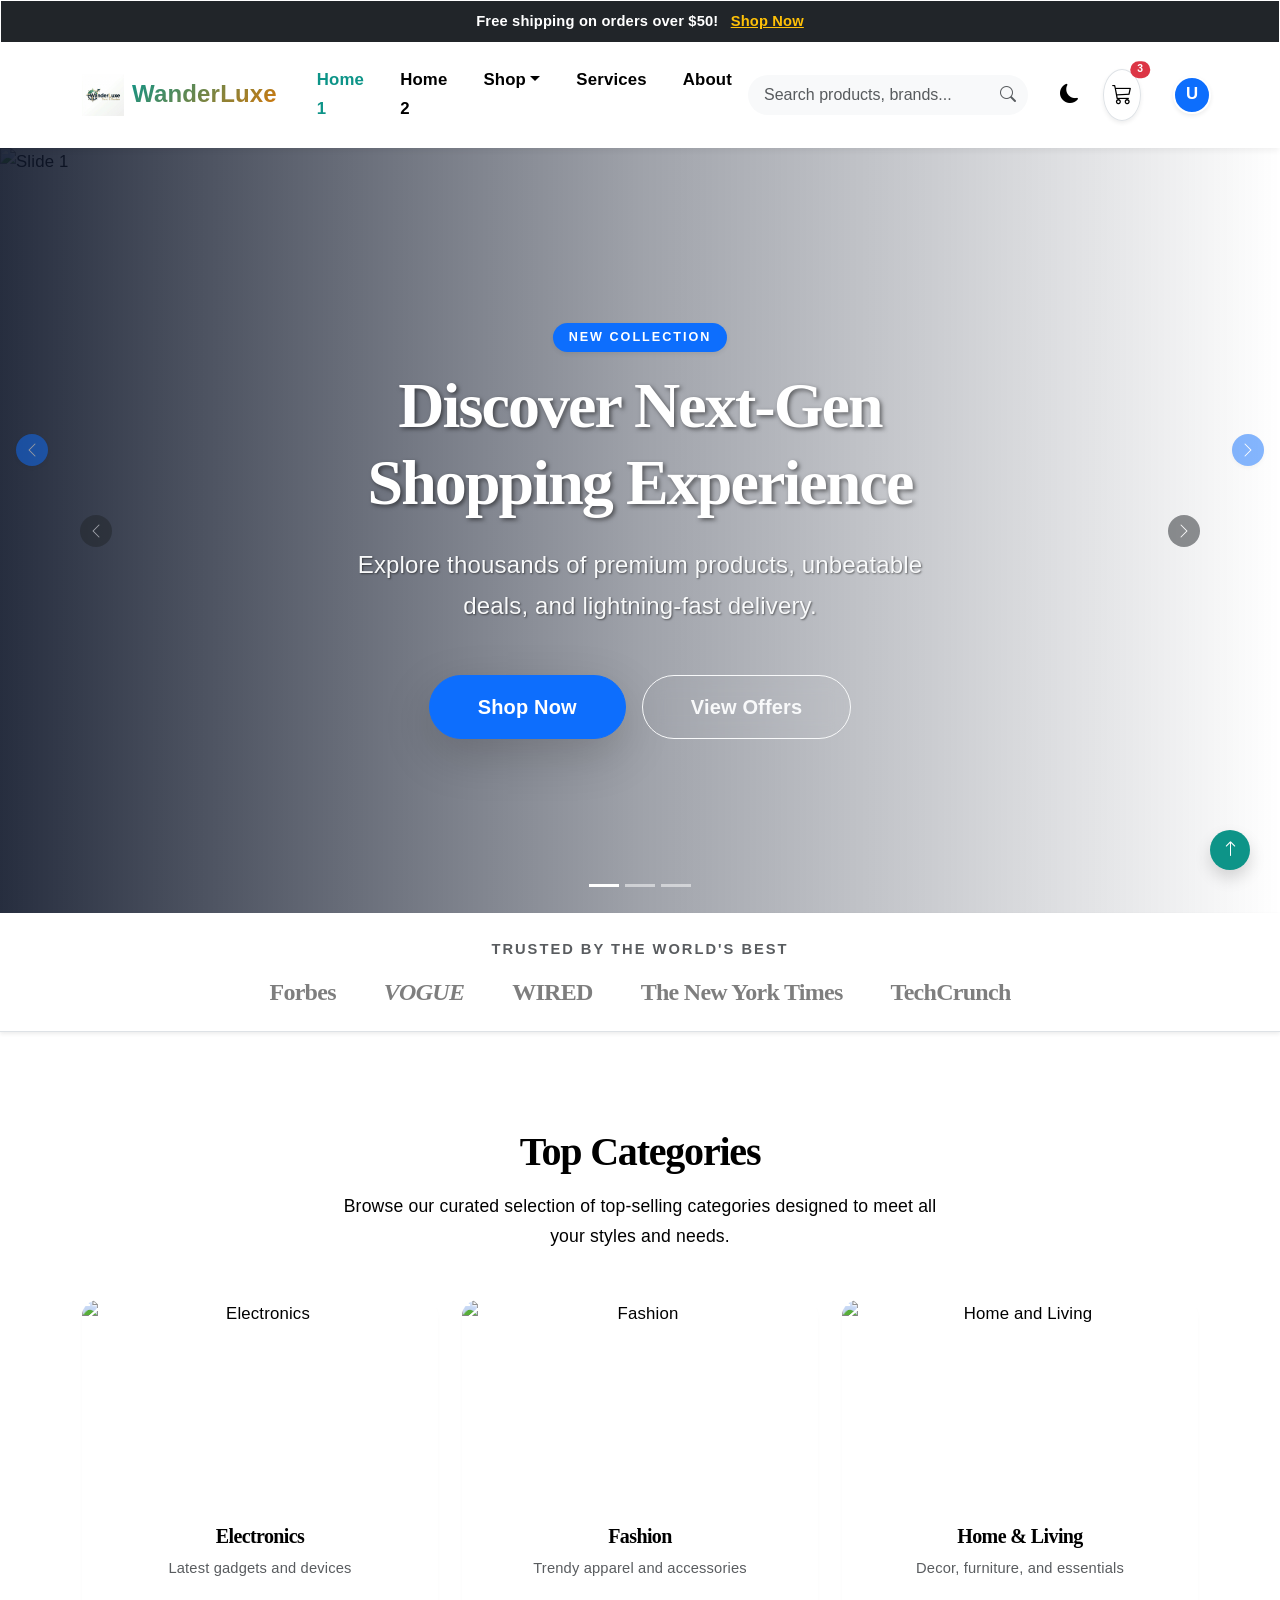
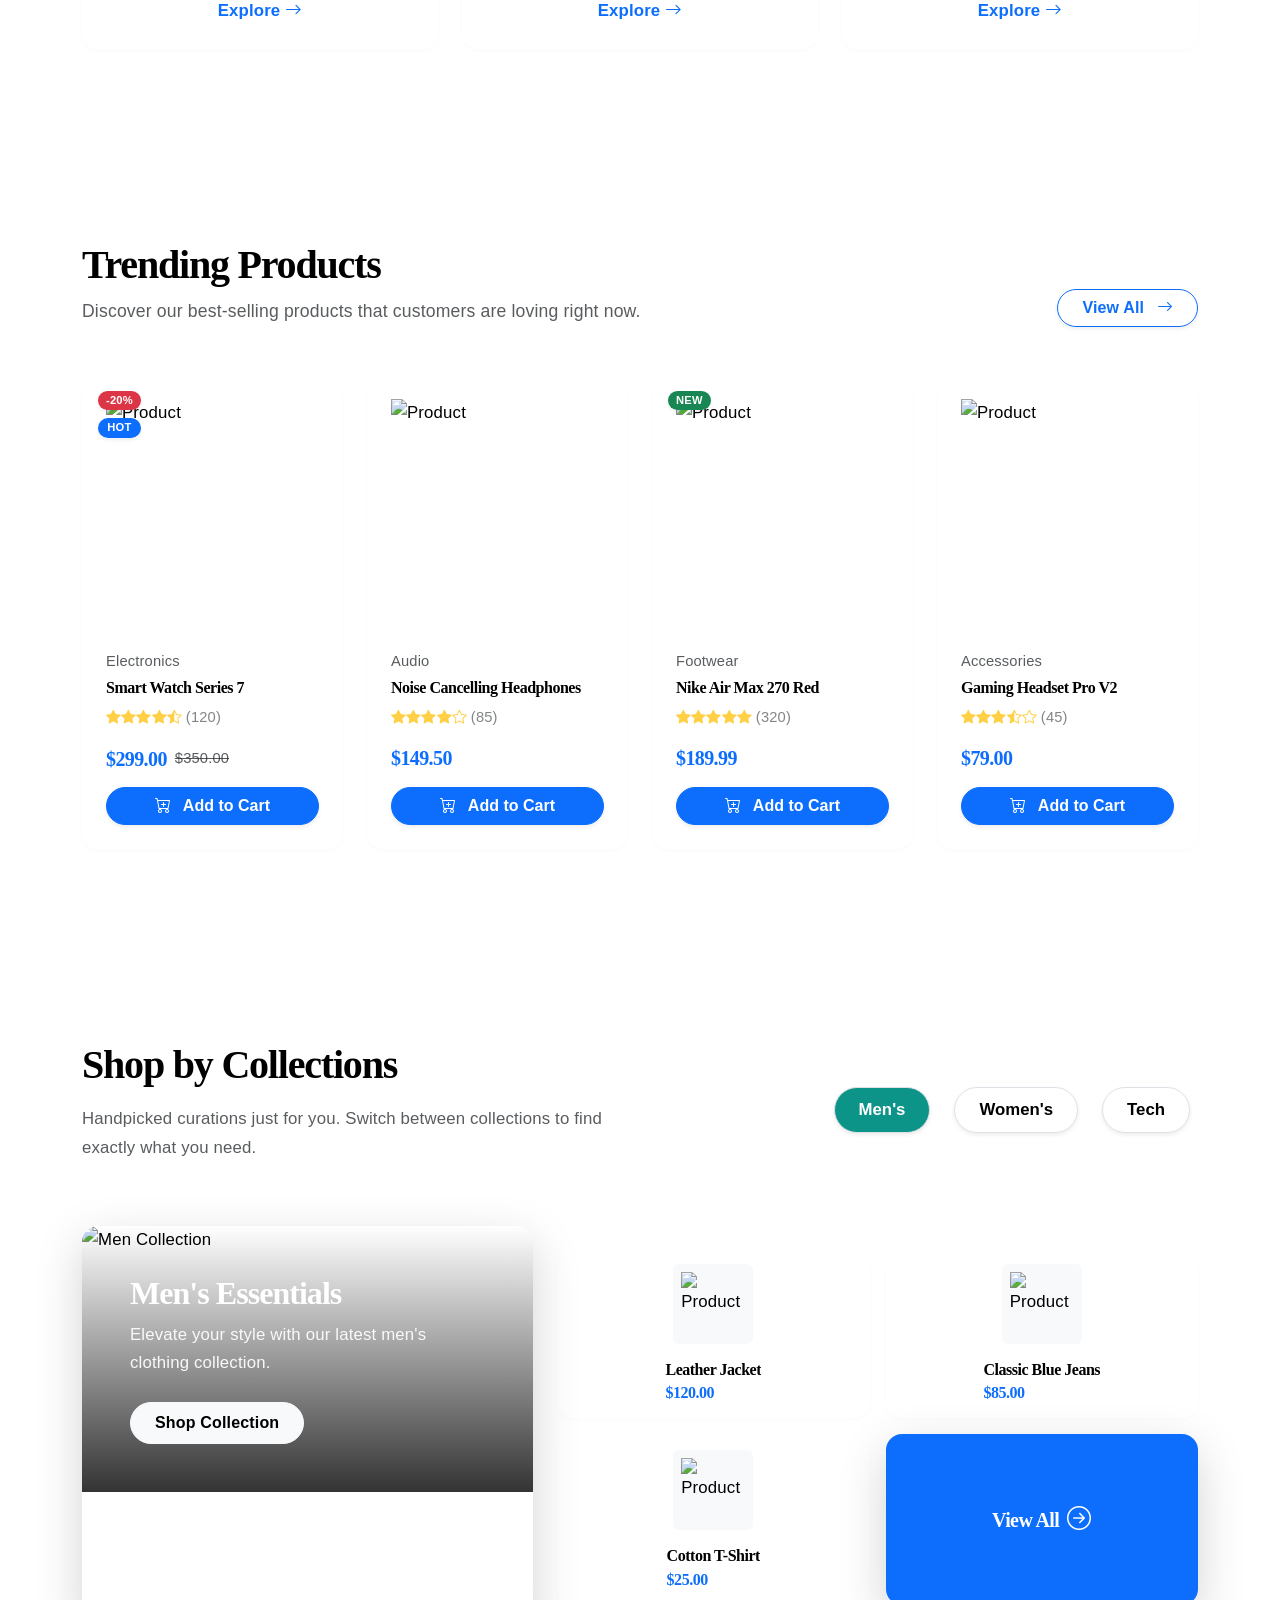
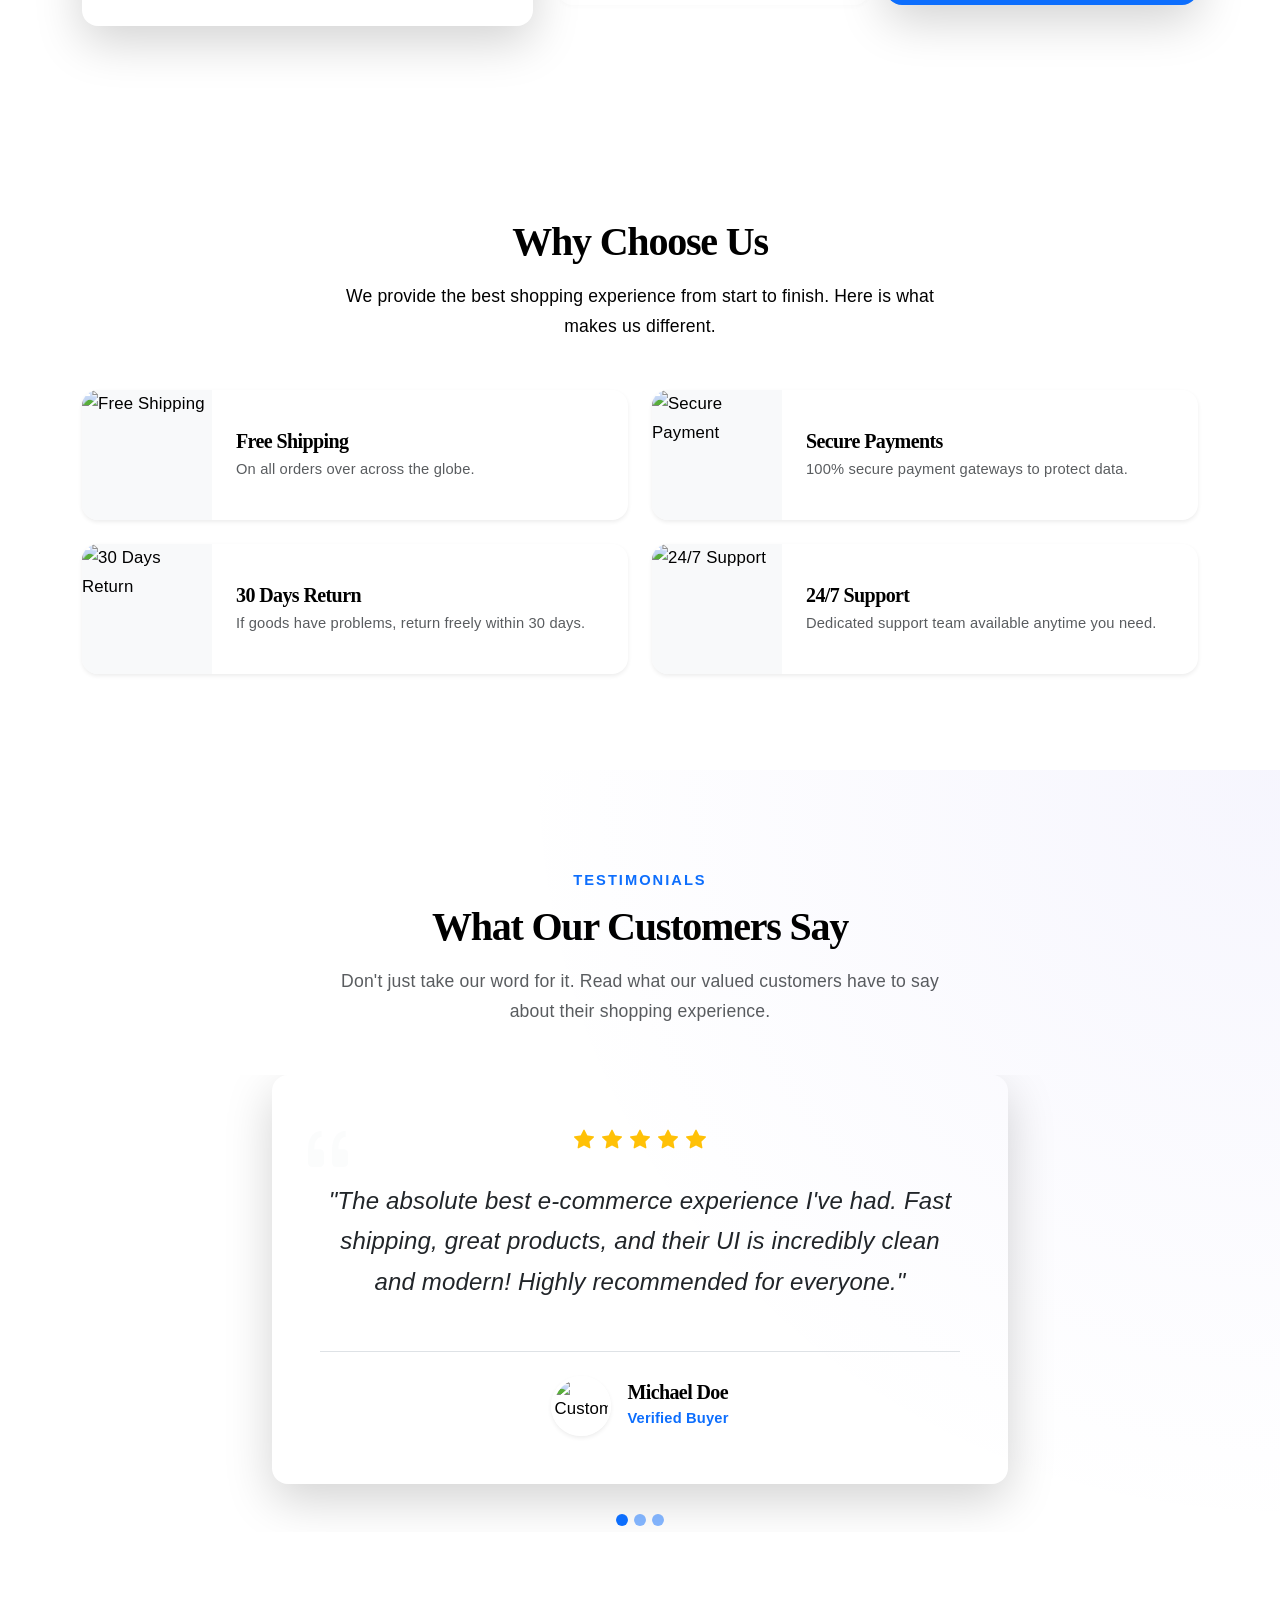
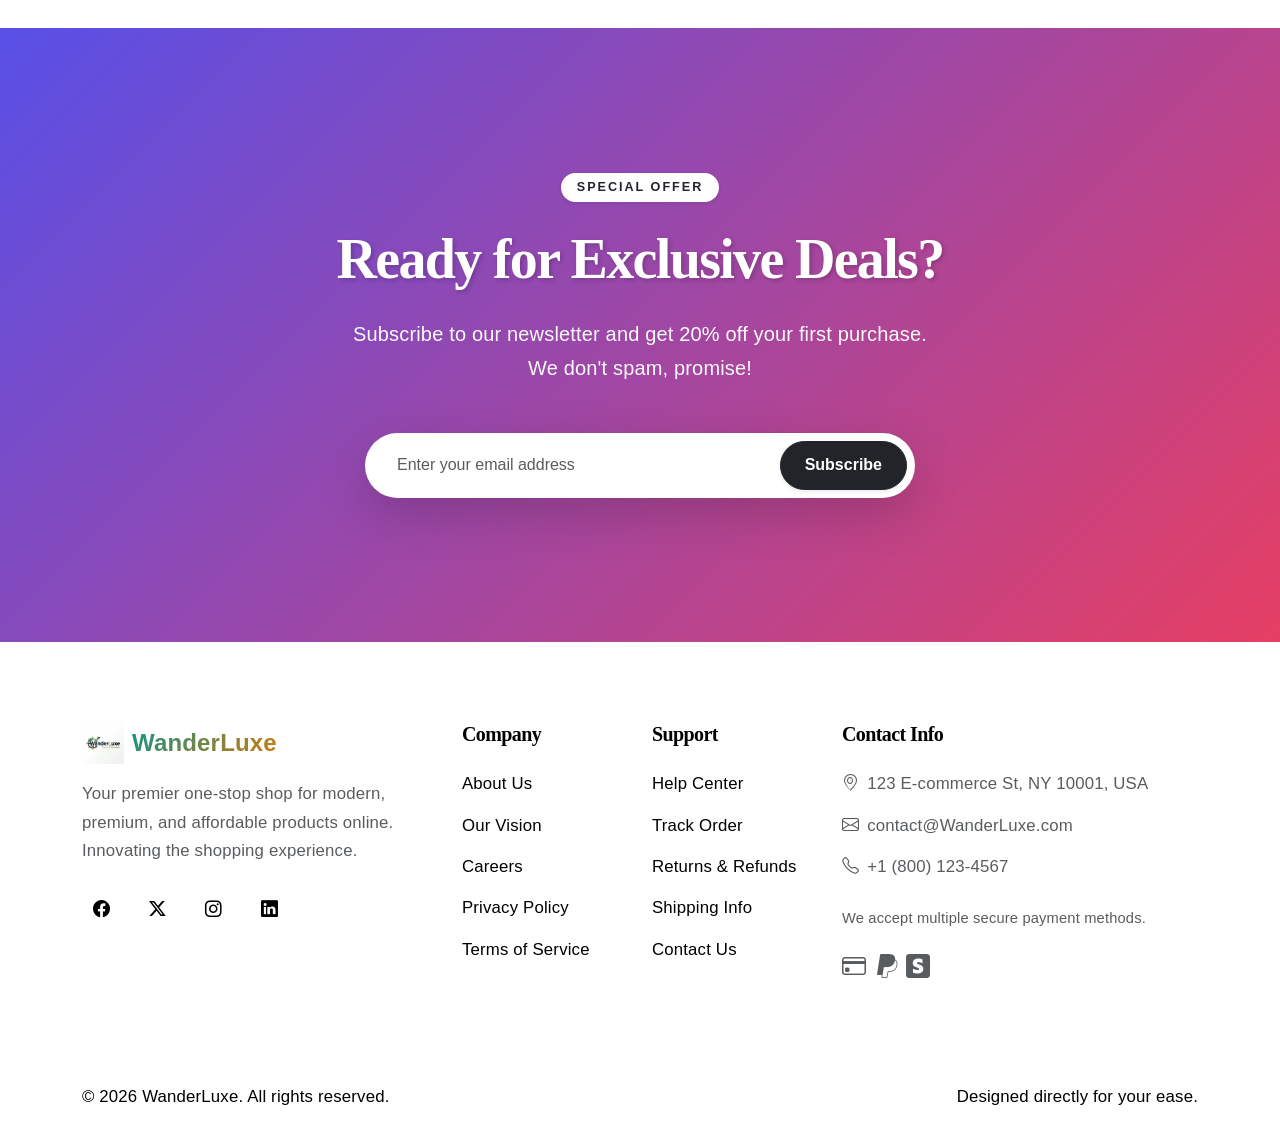
==== commit bc3399aa: "Enhance UI consistency, fix dashboard layout, and standardize logo sizing" ====
--- a/index.html
+++ b/index.html
@@ -1,4 +1,4 @@
-﻿<!DOCTYPE html>
+<!DOCTYPE html>
 <html lang="en" dir="ltr">
 
 <head>
@@ -27,9 +27,9 @@
         <div class="container py-3 align-items-center">
             <!-- Logo -->
             <a class="navbar-brand me-4 d-flex align-items-center gap-2" href="Home1.html">
-                <img src="assets/img/wanderluxe_logo.png" alt="WanderLuxe Logo" height="38"
+                <img src="assets/img/wanderluxe_logo.png" alt="WanderLuxe Logo" height="42" class="brand-logo-img"
                     style="object-fit: contain;">
-                <span class="fw-bolder fs-4 text-gradient">WanderLuxe</span>
+                <span class="fw-bolder brand-text text-gradient">WanderLuxe</span>
             </a>
 
             <!-- Mobile Toggle -->
@@ -67,7 +67,7 @@
                             </li>
                             <li>
                                 <a class="dropdown-item d-flex align-items-center gap-3 py-2 rounded category-hover"
-                                    href="category.html">
+                                    href="category-fashion.html">
                                     <img src="https://images.unsplash.com/photo-1445205170230-053b83016050?ixlib=rb-4.0.3&auto=format&fit=crop&w=100&q=80"
                                         alt="Fashion" class="rounded shadow-sm object-fit-cover"
                                         style="width: 45px; height: 45px;">
@@ -76,7 +76,7 @@
                             </li>
                             <li>
                                 <a class="dropdown-item d-flex align-items-center gap-3 py-2 rounded category-hover"
-                                    href="category.html">
+                                    href="category-home.html">
                                     <img src="https://images.unsplash.com/photo-1616486338812-3dadae4b4ace?ixlib=rb-4.0.3&auto=format&fit=crop&w=100&q=80"
                                         alt="Home & Living" class="rounded shadow-sm object-fit-cover"
                                         style="width: 45px; height: 45px;">
@@ -175,17 +175,17 @@
             <div class="carousel-item active" style="height: 85vh; min-height: 600px;">
                 <img src="https://images.unsplash.com/photo-1607082348824-0a96f2a4b9da?ixlib=rb-4.0.3&auto=format&fit=crop&w=2070&q=80"
                     class="d-block w-100 h-100 object-fit-cover" alt="Slide 1">
-                <div class="carousel-caption d-flex flex-column justify-content-center align-items-start h-100 text-start"
-                    style="background: linear-gradient(90deg, rgba(15,23,42,0.9) 0%, rgba(15,23,42,0.4) 50%, rgba(0,0,0,0) 100%); top: 0; left: 0; right: 0; bottom: 0; padding-left: 10%;">
+                <div class="carousel-caption d-flex flex-column justify-content-center align-items-center h-100 text-center"
+                    style="background: linear-gradient(90deg, rgba(15,23,42,0.9) 0%, rgba(15,23,42,0.4) 50%, rgba(0,0,0,0) 100%); top: 0; left: 0; right: 0; bottom: 0;">
                     <div class="container">
                         <span class="badge bg-primary px-3 py-2 mb-3 text-uppercase fw-bold rounded-pill shadow-sm"
                             style="letter-spacing: 2px;">New Collection</span>
                         <h1 class="display-3 fw-bold text-white mb-4" style="text-shadow: 2px 2px 4px rgba(0,0,0,0.5);">
                             Discover <span>Next-Gen</span><br>Shopping Experience</h1>
-                        <p class="lead text-light mb-5 fs-4"
+                        <p class="lead text-light mb-5 fs-4 mx-auto"
                             style="max-width: 600px; text-shadow: 1px 1px 2px rgba(0,0,0,0.5);">Explore thousands of
                             premium products, unbeatable deals, and lightning-fast delivery.</p>
-                        <div class="d-flex gap-3">
+                        <div class="d-flex justify-content-center gap-3">
                             <a href="#"
                                 class="btn btn-primary btn-lg px-5 py-3 fw-bold rounded-pill shadow-lg hover-lift">Shop
                                 Now</a>
@@ -217,14 +217,15 @@
             <div class="carousel-item" style="height: 85vh; min-height: 600px;">
                 <img src="https://images.unsplash.com/photo-1441986300917-64674bd600d8?ixlib=rb-4.0.3&auto=format&fit=crop&w=2070&q=80"
                     class="d-block w-100 h-100 object-fit-cover" alt="Slide 3">
-                <div class="carousel-caption d-flex flex-column justify-content-center align-items-end h-100 text-end"
-                    style="background: linear-gradient(270deg, rgba(15,23,42,0.9) 0%, rgba(15,23,42,0.4) 50%, rgba(0,0,0,0) 100%); top: 0; left: 0; right: 0; bottom: 0; padding-right: 10%;">
-                    <div class="container d-flex flex-column align-items-end">
+                <div class="carousel-caption d-flex flex-column justify-content-center align-items-center h-100 text-center"
+                    style="background: rgba(15,23,42,0.6); top: 0; left: 0; right: 0; bottom: 0;">
+                    <div class="container d-flex flex-column align-items-center">
                         <span class="badge bg-danger px-3 py-2 mb-3 text-uppercase fw-bold rounded-pill shadow-sm"
                             style="letter-spacing: 2px;">Flash Sale</span>
                         <h1 class="display-3 fw-bold text-white mb-4">Up to <span class="text-danger">50%
                                 Off</span><br>Top Brands</h1>
-                        <p class="lead text-light mb-5 fs-4" style="max-width: 600px;">Hurry up! Grab your favorite
+                        <p class="lead text-light mb-5 fs-4 mx-auto" style="max-width: 600px;">Hurry up! Grab your
+                            favorite
                             products before the deal ends. Exceptional quality at unbeatable prices.</p>
                         <a href="#"
                             class="btn btn-danger btn-lg px-5 py-3 fw-bold rounded-pill shadow-lg hover-lift">Grab the
@@ -355,17 +356,15 @@
                                 data-bs-toggle="tooltip" title="Compare"><i class="bi bi-arrow-left-right"></i></button>
                         </div>
 
-                        <!-- Image Container with Zoom -->
-                        <div class="image-zoom-container bg-light" style="height: 250px;">
+                        <div class="image-zoom-container" style="height: 250px;">
                             <img src="https://images.unsplash.com/photo-1523275335684-37898b6baf30?ixlib=rb-4.0.3&auto=format&fit=crop&w=500&q=80"
-                                alt="Product"
-                                class="img-fluid w-100 h-100 object-fit-contain mix-blend-multiply pb-2 p-4">
+                                alt="Product" class="img-fluid w-100 h-100 object-fit-contain pb-2 p-4">
                         </div>
 
                         <div class="p-4 d-flex flex-column" style="flex: 1; background: var(--card-bg);">
                             <div class="text-muted small mb-1">Electronics</div>
                             <h6 class="mb-2 fw-bold text-truncate"><a href="#"
-                                    class="text-dark text-decoration-none">Smart Watch Series 7</a></h6>
+                                    class="text-decoration-none text-reset">Smart Watch Series 7</a></h6>
                             <div class="d-flex text-warning small mb-3 opacity-75">
                                 <i class="bi bi-star-fill"></i><i class="bi bi-star-fill"></i><i
                                     class="bi bi-star-fill"></i><i class="bi bi-star-fill"></i><i
@@ -376,7 +375,7 @@
                                 <span class="text-muted text-decoration-line-through small">$350.00</span>
                             </div>
                             <button
-                                class="btn btn-outline-dark w-100 mt-auto fw-bold rounded-pill shadow-sm add-to-cart-btn"><i
+                                class="btn btn-primary w-100 mt-auto fw-bold rounded-pill shadow-sm add-to-cart-btn text-white"><i
                                     class="bi bi-cart-plus me-2"></i> Add to Cart</button>
                         </div>
                     </div>
@@ -397,16 +396,15 @@
                                 data-bs-toggle="tooltip" title="Compare"><i class="bi bi-arrow-left-right"></i></button>
                         </div>
 
-                        <div class="image-zoom-container bg-light" style="height: 250px;">
+                        <div class="image-zoom-container" style="height: 250px;">
                             <img src="https://images.unsplash.com/photo-1505740420928-5e560c06d30e?ixlib=rb-4.0.3&auto=format&fit=crop&w=500&q=80"
-                                alt="Product"
-                                class="img-fluid w-100 h-100 object-fit-contain mix-blend-multiply pb-2 p-4">
+                                alt="Product" class="img-fluid w-100 h-100 object-fit-contain pb-2 p-4">
                         </div>
 
                         <div class="p-4 d-flex flex-column" style="flex: 1; background: var(--card-bg);">
                             <div class="text-muted small mb-1">Audio</div>
                             <h6 class="mb-2 fw-bold text-truncate"><a href="#"
-                                    class="text-dark text-decoration-none">Noise Cancelling Headphones</a></h6>
+                                    class="text-decoration-none text-reset">Noise Cancelling Headphones</a></h6>
                             <div class="d-flex text-warning small mb-3 opacity-75">
                                 <i class="bi bi-star-fill"></i><i class="bi bi-star-fill"></i><i
                                     class="bi bi-star-fill"></i><i class="bi bi-star-fill"></i><i
@@ -414,7 +412,7 @@
                             </div>
                             <h5 class="mb-3 fw-bold text-primary">$149.50</h5>
                             <button
-                                class="btn btn-outline-dark w-100 mt-auto fw-bold rounded-pill shadow-sm add-to-cart-btn"><i
+                                class="btn btn-primary w-100 mt-auto fw-bold rounded-pill shadow-sm add-to-cart-btn text-white"><i
                                     class="bi bi-cart-plus me-2"></i> Add to Cart</button>
                         </div>
                     </div>
@@ -439,16 +437,15 @@
                                 data-bs-toggle="tooltip" title="Compare"><i class="bi bi-arrow-left-right"></i></button>
                         </div>
 
-                        <div class="image-zoom-container bg-light" style="height: 250px;">
+                        <div class="image-zoom-container" style="height: 250px;">
                             <img src="https://images.unsplash.com/photo-1542291026-7eec264c27ff?ixlib=rb-4.0.3&auto=format&fit=crop&w=500&q=80"
-                                alt="Product"
-                                class="img-fluid w-100 h-100 object-fit-contain mix-blend-multiply pb-2 p-4">
+                                alt="Product" class="img-fluid w-100 h-100 object-fit-contain pb-2 p-4">
                         </div>
 
                         <div class="p-4 d-flex flex-column" style="flex: 1; background: var(--card-bg);">
                             <div class="text-muted small mb-1">Footwear</div>
                             <h6 class="mb-2 fw-bold text-truncate"><a href="#"
-                                    class="text-dark text-decoration-none">Nike Air Max 270 Red</a></h6>
+                                    class="text-decoration-none text-reset">Nike Air Max 270 Red</a></h6>
                             <div class="d-flex text-warning small mb-3 opacity-75">
                                 <i class="bi bi-star-fill"></i><i class="bi bi-star-fill"></i><i
                                     class="bi bi-star-fill"></i><i class="bi bi-star-fill"></i><i
@@ -456,7 +453,7 @@
                             </div>
                             <h5 class="mb-3 fw-bold text-primary">$189.99</h5>
                             <button
-                                class="btn btn-outline-dark w-100 mt-auto fw-bold rounded-pill shadow-sm add-to-cart-btn"><i
+                                class="btn btn-primary w-100 mt-auto fw-bold rounded-pill shadow-sm add-to-cart-btn text-white"><i
                                     class="bi bi-cart-plus me-2"></i> Add to Cart</button>
                         </div>
                     </div>
@@ -477,16 +474,15 @@
                                 data-bs-toggle="tooltip" title="Compare"><i class="bi bi-arrow-left-right"></i></button>
                         </div>
 
-                        <div class="image-zoom-container bg-light" style="height: 250px;">
+                        <div class="image-zoom-container" style="height: 250px;">
                             <img src="https://images.unsplash.com/photo-1583394838336-acd977736f90?ixlib=rb-4.0.3&auto=format&fit=crop&w=500&q=80"
-                                alt="Product"
-                                class="img-fluid w-100 h-100 object-fit-contain mix-blend-multiply pb-2 p-4">
+                                alt="Product" class="img-fluid w-100 h-100 object-fit-contain pb-2 p-4">
                         </div>
 
                         <div class="p-4 d-flex flex-column" style="flex: 1; background: var(--card-bg);">
                             <div class="text-muted small mb-1">Accessories</div>
                             <h6 class="mb-2 fw-bold text-truncate"><a href="#"
-                                    class="text-dark text-decoration-none">Gaming Headset Pro V2</a></h6>
+                                    class="text-decoration-none text-reset">Gaming Headset Pro V2</a></h6>
                             <div class="d-flex text-warning small mb-3 opacity-75">
                                 <i class="bi bi-star-fill"></i><i class="bi bi-star-fill"></i><i
                                     class="bi bi-star-fill"></i><i class="bi bi-star-half"></i><i
@@ -494,7 +490,7 @@
                             </div>
                             <h5 class="mb-3 fw-bold text-primary">$79.00</h5>
                             <button
-                                class="btn btn-outline-dark w-100 mt-auto fw-bold rounded-pill shadow-sm add-to-cart-btn"><i
+                                class="btn btn-primary w-100 mt-auto fw-bold rounded-pill shadow-sm add-to-cart-btn text-white"><i
                                     class="bi bi-cart-plus me-2"></i> Add to Cart</button>
                         </div>
                     </div>
@@ -527,7 +523,7 @@
             box-shadow: var(--shadow-md);
         }
 
-        .mix-blend-multiply {
+        . {
             mix-blend-mode: multiply;
         }
     </style>
@@ -546,8 +542,9 @@
                     <ul class="nav nav-pills justify-content-lg-end justify-content-start gap-2 border-0"
                         id="collectionTabs" role="tablist">
                         <li class="nav-item" role="presentation">
-                            <button class="nav-link active px-4 py-2 rounded-pill fw-bold shadow-sm" id="men-tab"
-                                data-bs-toggle="pill" data-bs-target="#men-col" type="button" role="tab"
+                            <button
+                                class="nav-link active px-4 py-2 rounded-pill fw-bold shadow-sm border border-transparent"
+                                id="men-tab" data-bs-toggle="pill" data-bs-target="#men-col" type="button" role="tab"
                                 aria-controls="men-col" aria-selected="true"
                                 style="transition: var(--transition);">Men's</button>
                         </li>
@@ -572,6 +569,11 @@
                         background-color: var(--card-bg) !important;
                         border-color: var(--border-color) !important;
                         color: var(--primary-color) !important;
+                    }
+
+                    #collectionTabs .nav-link.active {
+                        background-color: var(--primary-color) !important;
+                        color: white !important;
                     }
                 </style>
             </div>
@@ -606,8 +608,7 @@
                                     <div class="custom-card p-3 d-flex gap-3 align-items-center h-100">
                                         <div class="bg-light rounded p-2" style="width: 80px; height: 80px;">
                                             <img src="https://images.unsplash.com/photo-1591047139829-d91aecb6caea?ixlib=rb-4.0.3&auto=format&fit=crop&w=200&q=80"
-                                                alt="Product"
-                                                class="img-fluid w-100 h-100 object-fit-cover mix-blend-multiply">
+                                                alt="Product" class="img-fluid w-100 h-100 object-fit-cover">
                                         </div>
                                         <div>
                                             <h6 class="mb-1 text-truncate" style="max-width: 150px;">Leather Jacket</h6>
@@ -619,9 +620,8 @@
                                 <div class="col-sm-6">
                                     <div class="custom-card p-3 d-flex gap-3 align-items-center h-100">
                                         <div class="bg-light rounded p-2" style="width: 80px; height: 80px;">
-                                            <img src="https://images.unsplash.com/photo-1574315042735-a76c8c4f9bc2?ixlib=rb-4.0.3&auto=format&fit=crop&w=200&q=80"
-                                                alt="Product"
-                                                class="img-fluid w-100 h-100 object-fit-cover mix-blend-multiply">
+                                            <img src="https://images.unsplash.com/photo-1542272604-787c3835535d?ixlib=rb-4.0.3&auto=format&fit=crop&w=200&q=80"
+                                                alt="Product" class="img-fluid w-100 h-100 object-fit-cover">
                                         </div>
                                         <div>
                                             <h6 class="mb-1 text-truncate" style="max-width: 150px;">Classic Blue Jeans
@@ -635,8 +635,7 @@
                                     <div class="custom-card p-3 d-flex gap-3 align-items-center h-100">
                                         <div class="bg-light rounded p-2" style="width: 80px; height: 80px;">
                                             <img src="https://images.unsplash.com/photo-1620799140408-edc6dcb6d633?ixlib=rb-4.0.3&auto=format&fit=crop&w=200&q=80"
-                                                alt="Product"
-                                                class="img-fluid w-100 h-100 object-fit-cover mix-blend-multiply">
+                                                alt="Product" class="img-fluid w-100 h-100 object-fit-cover">
                                         </div>
                                         <div>
                                             <h6 class="mb-1 text-truncate" style="max-width: 150px;">Cotton T-Shirt</h6>
@@ -649,31 +648,179 @@
                                     <div class="custom-card p-3 d-flex gap-3 align-items-center h-100 bg-primary text-white border-primary shadow-lg"
                                         style="cursor: pointer;" onclick="location.href='#'">
                                         <div class="d-flex w-100 h-100 justify-content-center align-items-center gap-2">
-                                            <h5 class="m-0 fw-bold">View All</h5>
-                                            <i class="bi bi-arrow-right-circle fs-4"></i>
-                                        </div>
-                                    </div>
-                                </div>
-                            </div>
-                        </div>
-                    </div>
-                </div>
-                <!-- Women's Tab (Empty structure for layout demonstration) -->
+                                            <h5 class="m-0 fw-bold text-white">View All</h5>
+                                            <i class="bi bi-arrow-right-circle fs-4 text-white"></i>
+                                        </div>
+                                    </div>
+                                </div>
+                            </div>
+                        </div>
+                    </div>
+                </div>
+                <!-- Women's Tab -->
                 <div class="tab-pane fade" id="women-col" role="tabpanel" aria-labelledby="women-tab" tabindex="0">
-                    <div class="alert alert-light border shadow-sm p-5 text-center rounded-4">
-                        <i class="bi bi-box-seam fs-1 text-muted mb-3 d-block"></i>
-                        <h4 class="fw-bold">Women's Collection Loading...</h4>
-                        <p class="text-muted">Explore the latest trends in our upcoming drop.</p>
+                    <div class="row g-4 align-items-center">
+                        <div class="col-lg-5">
+                            <div class="position-relative rounded-4 overflow-hidden shadow-lg h-100 w-100"
+                                style="min-height: 400px;">
+                                <img src="https://images.unsplash.com/photo-1483985988355-763728e1935b?ixlib=rb-4.0.3&auto=format&fit=crop&w=800&q=80"
+                                    alt="Women Collection"
+                                    class="img-fluid w-100 h-100 object-fit-cover position-absolute top-0 start-0">
+                                <div class="position-relative z-1 p-5 d-flex flex-column justify-content-end h-100 w-100 text-white"
+                                    style="background: linear-gradient(to top, rgba(0,0,0,0.8), transparent);">
+                                    <h3 class="fw-bold fs-2 mb-2">Women's Fashion</h3>
+                                    <p class="mb-4 text-light">Discover the latest trends in our new women's collection.
+                                    </p>
+                                    <a href="#"
+                                        class="btn btn-light rounded-pill align-self-start fw-bold px-4 py-2 hover-lift">Shop
+                                        Collection</a>
+                                </div>
+                            </div>
+                        </div>
+                        <div class="col-lg-7">
+                            <div class="row g-3">
+                                <!-- Tab Product 1 -->
+                                <div class="col-sm-6">
+                                    <div class="custom-card p-3 d-flex gap-3 align-items-center h-100">
+                                        <div class="bg-light rounded p-2" style="width: 80px; height: 80px;">
+                                            <img src="https://images.unsplash.com/photo-1572804013309-59a88b7e92f1?ixlib=rb-4.0.3&auto=format&fit=crop&w=200&q=80"
+                                                alt="Product" class="img-fluid w-100 h-100 object-fit-cover">
+                                        </div>
+                                        <div>
+                                            <h6 class="mb-1 text-truncate" style="max-width: 150px;">Summer Dress</h6>
+                                            <h6 class="text-primary fw-bold mb-0">$95.00</h6>
+                                        </div>
+                                    </div>
+                                </div>
+                                <!-- Tab Product 2 -->
+                                <div class="col-sm-6">
+                                    <div class="custom-card p-3 d-flex gap-3 align-items-center h-100">
+                                        <div class="bg-light rounded p-2" style="width: 80px; height: 80px;">
+                                            <img src="https://images.unsplash.com/photo-1584917865442-de89df76afd3?ixlib=rb-4.0.3&auto=format&fit=crop&w=200&q=80"
+                                                alt="Product" class="img-fluid w-100 h-100 object-fit-cover">
+                                        </div>
+                                        <div>
+                                            <h6 class="mb-1 text-truncate" style="max-width: 150px;">Designer Handbag
+                                            </h6>
+                                            <h6 class="text-primary fw-bold mb-0">$150.00</h6>
+                                        </div>
+                                    </div>
+                                </div>
+                                <!-- Tab Product 3 -->
+                                <div class="col-sm-6">
+                                    <div class="custom-card p-3 d-flex gap-3 align-items-center h-100">
+                                        <div class="bg-light rounded p-2" style="width: 80px; height: 80px;">
+                                            <img src="https://images.unsplash.com/photo-1543163521-1bf539c55dd2?ixlib=rb-4.0.3&auto=format&fit=crop&w=200&q=80"
+                                                alt="Product" class="img-fluid w-100 h-100 object-fit-cover">
+                                        </div>
+                                        <div>
+                                            <h6 class="mb-1 text-truncate" style="max-width: 150px;">High Heels</h6>
+                                            <h6 class="text-primary fw-bold mb-0">$89.00</h6>
+                                        </div>
+                                    </div>
+                                </div>
+                                <!-- Tab Product 4 -->
+                                <div class="col-sm-6">
+                                    <div class="custom-card p-3 d-flex gap-3 align-items-center h-100 bg-primary text-white border-primary shadow-lg"
+                                        style="cursor: pointer;" onclick="location.href='#'">
+                                        <div class="d-flex w-100 h-100 justify-content-center align-items-center gap-2">
+                                            <h5 class="m-0 fw-bold text-white">View All</h5>
+                                            <i class="bi bi-arrow-right-circle fs-4 text-white"></i>
+                                        </div>
+                                    </div>
+                                </div>
+                            </div>
+                        </div>
                     </div>
                 </div>
                 <!-- Tech Tab -->
                 <div class="tab-pane fade" id="tech-col" role="tabpanel" aria-labelledby="tech-tab" tabindex="0">
-                    <div class="alert alert-light border shadow-sm p-5 text-center rounded-4">
-                        <i class="bi bi-laptop fs-1 text-muted mb-3 d-block"></i>
-                        <h4 class="fw-bold">Tech Collection Loading...</h4>
-                        <p class="text-muted">Top tier electronics incoming.</p>
-                    </div>
-                </div>
+                    <div class="row g-4 align-items-center">
+                        <div class="col-lg-5">
+                            <div class="position-relative rounded-4 overflow-hidden shadow-lg h-100 w-100"
+                                style="min-height: 400px;">
+                                <img src="https://images.unsplash.com/photo-1525547719571-a2d4ac8945e2?ixlib=rb-4.0.3&auto=format&fit=crop&w=800&q=80"
+                                    alt="Tech Collection"
+                                    class="img-fluid w-100 h-100 object-fit-cover position-absolute top-0 start-0">
+                                <div class="position-relative z-1 p-5 d-flex flex-column justify-content-end h-100 w-100 text-white"
+                                    style="background: linear-gradient(to top, rgba(0,0,0,0.8), transparent);">
+                                    <h3 class="fw-bold fs-2 mb-2">Tech Gadgets</h3>
+                                    <p class="mb-4 text-light">Upgrade your lifestyle with top tier electronics.</p>
+                                    <a href="#"
+                                        class="btn btn-light rounded-pill align-self-start fw-bold px-4 py-2 hover-lift">Shop
+                                        Collection</a>
+                                </div>
+                            </div>
+                        </div>
+                        <div class="col-lg-7">
+                            <div class="row g-3">
+                                <!-- Tab Product 1 -->
+                                <div class="col-sm-6">
+                                    <div class="custom-card p-3 d-flex gap-3 align-items-center h-100">
+                                        <div class="bg-light rounded p-2" style="width: 80px; height: 80px;">
+                                            <img src="https://images.unsplash.com/photo-1546868871-7041f2a55e12?ixlib=rb-4.0.3&auto=format&fit=crop&w=200&q=80"
+                                                alt="Product" class="img-fluid w-100 h-100 object-fit-cover">
+                                        </div>
+                                        <div>
+                                            <h6 class="mb-1 text-truncate" style="max-width: 150px;">Smart Watch</h6>
+                                            <h6 class="text-primary fw-bold mb-0">$199.00</h6>
+                                        </div>
+                                    </div>
+                                </div>
+                                <!-- Tab Product 2 -->
+                                <div class="col-sm-6">
+                                    <div class="custom-card p-3 d-flex gap-3 align-items-center h-100">
+                                        <div class="bg-light rounded p-2" style="width: 80px; height: 80px;">
+                                            <img src="https://images.unsplash.com/photo-1611186871348-b1ce696e52c9?ixlib=rb-4.0.3&auto=format&fit=crop&w=200&q=80"
+                                                alt="Product" class="img-fluid w-100 h-100 object-fit-cover">
+                                        </div>
+                                        <div>
+                                            <h6 class="mb-1 text-truncate" style="max-width: 150px;">MacBook Pro</h6>
+                                            <h6 class="text-primary fw-bold mb-0">$1299.00</h6>
+                                        </div>
+                                    </div>
+                                </div>
+                                <!-- Tab Product 3 -->
+                                <div class="col-sm-6">
+                                    <div class="custom-card p-3 d-flex gap-3 align-items-center h-100">
+                                        <div class="bg-light rounded p-2" style="width: 80px; height: 80px;">
+                                            <img src="https://images.unsplash.com/photo-1583394838336-acd977736f90?ixlib=rb-4.0.3&auto=format&fit=crop&w=200&q=80"
+                                                alt="Product" class="img-fluid w-100 h-100 object-fit-cover">
+                                        </div>
+                                        <div>
+                                            <h6 class="mb-1 text-truncate" style="max-width: 150px;">Wireless Earbuds
+                                            </h6>
+                                            <h6 class="text-primary fw-bold mb-0">$149.00</h6>
+                                        </div>
+                                    </div>
+                                </div>
+                                <!-- Tab Product 4 -->
+                                <div class="col-sm-6">
+                                    <div class="custom-card p-3 d-flex gap-3 align-items-center h-100 bg-primary text-white border-primary shadow-lg"
+                                        style="cursor: pointer;" onclick="location.href='#'">
+                                        <div class="d-flex w-100 h-100 justify-content-center align-items-center gap-2">
+                                            <h5 class="m-0 fw-bold text-white">View All</h5>
+                                            <i class="bi bi-arrow-right-circle fs-4 text-white"></i>
+                                        </div>
+                                    </div>
+                                </div>
+                            </div>
+                        </div>
+                    </div>
+                </div>
+                <!-- Controls -->
+                <button class="carousel-control-prev" type="button" data-bs-target="#testimonialCarousel"
+                    data-bs-slide="prev" style="width: 5%;">
+                    <span class="carousel-control-prev-icon rounded-circle bg-primary p-3 shadow-sm" aria-hidden="true"
+                        style="background-size: 50%;"></span>
+                    <span class="visually-hidden">Previous</span>
+                </button>
+                <button class="carousel-control-next" type="button" data-bs-target="#testimonialCarousel"
+                    data-bs-slide="next" style="width: 5%;">
+                    <span class="carousel-control-next-icon rounded-circle bg-primary p-3 shadow-sm" aria-hidden="true"
+                        style="background-size: 50%;"></span>
+                    <span class="visually-hidden">Next</span>
+                </button>
             </div>
         </div>
     </section>
@@ -826,7 +973,8 @@
                                             class="bi bi-star-fill mx-1"></i>
                                     </div>
                                     <p class="fst-italic fs-4 text-dark mb-4 position-relative z-1">"Unbelievable
-                                        quality and exceptional variety. The whole checkout process was a breeze. I've
+                                        quality and exceptional variety. The whole checkout process was a breeze and
+                                        nice. I've
                                         already shared this site with all my friends. I will be coming back!"</p>
                                     <div class="d-flex align-items-center justify-content-center mt-4 pt-4 border-top">
                                         <div class="bg-primary rounded-circle d-flex align-items-center justify-content-center text-white fw-bold shadow-sm me-3 border border-3 border-white"
@@ -895,24 +1043,24 @@
                 <!-- Column 1: Brand -->
                 <div class="col-lg-4 col-md-6">
                     <a class="navbar-brand mb-3 d-flex align-items-center gap-2" href="Home1.html">
-                        <img src="assets/img/wanderluxe_logo.png" alt="WanderLuxe Logo" height="48"
+                        <img src="assets/img/wanderluxe_logo.png" alt="WanderLuxe Logo" height="42" class="brand-logo-img"
                             style="object-fit: contain;">
-                        <span class="fw-bolder fs-2 text-gradient">WanderLuxe</span>
+                        <span class="fw-bolder brand-text text-gradient">WanderLuxe</span>
                     </a>
                     <p class="text-muted pe-md-4 mb-4">Your premier one-stop shop for modern, premium, and affordable
                         products online. Innovating the shopping experience.</p>
-                    <div class="d-flex gap-3">
+                    <div class="d-flex gap-3 social-icons">
                         <a href="#" class="icon-box d-flex align-items-center justify-content-center rounded-circle"
-                            style="width: 40px; height: 40px; background-color: var(--card-bg); border: 1px solid var(--border-color); color: var(--text-color);"><i
+                            style="width: 40px; height: 40px; background-color: var(--card-bg); border: 1px solid var(--border-color); color: var(--text-color); transition: all 0.3s ease;"><i
                                 class="bi bi-facebook"></i></a>
                         <a href="#" class="icon-box d-flex align-items-center justify-content-center rounded-circle"
-                            style="width: 40px; height: 40px; background-color: var(--card-bg); border: 1px solid var(--border-color); color: var(--text-color);"><i
+                            style="width: 40px; height: 40px; background-color: var(--card-bg); border: 1px solid var(--border-color); color: var(--text-color); transition: all 0.3s ease;"><i
                                 class="bi bi-twitter-x"></i></a>
                         <a href="#" class="icon-box d-flex align-items-center justify-content-center rounded-circle"
-                            style="width: 40px; height: 40px; background-color: var(--card-bg); border: 1px solid var(--border-color); color: var(--text-color);"><i
+                            style="width: 40px; height: 40px; background-color: var(--card-bg); border: 1px solid var(--border-color); color: var(--text-color); transition: all 0.3s ease;"><i
                                 class="bi bi-instagram"></i></a>
                         <a href="#" class="icon-box d-flex align-items-center justify-content-center rounded-circle"
-                            style="width: 40px; height: 40px; background-color: var(--card-bg); border: 1px solid var(--border-color); color: var(--text-color);"><i
+                            style="width: 40px; height: 40px; background-color: var(--card-bg); border: 1px solid var(--border-color); color: var(--text-color); transition: all 0.3s ease;"><i
                                 class="bi bi-linkedin"></i></a>
                     </div>
                 </div>
@@ -1087,4 +1235,7 @@
     <script src="assets/js/main.js"></script>
 </body>
 
-</html>+</html>
+
+
+
--- a/assets/css/style.css
+++ b/assets/css/style.css
@@ -2,9 +2,12 @@
 
 :root {
   /* 3 Main Colors */
-    --primary-color: #0d9488; /* Premium Teal/Ocean Green */
-  --secondary-color: #d97706; /* Golden Sand */
-  --dark-base: #0f172a; /* Deep Navy */
+  --primary-color: #0d9488;
+  /* Premium Teal/Ocean Green */
+  --secondary-color: #d97706;
+  /* Golden Sand */
+  --dark-base: #0f172a;
+  /* Deep Navy */
   --font-family: 'Lato', sans-serif;
   --font-heading: 'Playfair Display', serif;
 
@@ -43,6 +46,7 @@
 [data-theme="dark"] .text-body {
   color: var(--text-color) !important;
 }
+
 [data-theme="dark"] body {
   -webkit-font-smoothing: antialiased;
   -moz-osx-font-smoothing: grayscale;
@@ -207,13 +211,23 @@
   color: var(--secondary-color);
 }
 
+.hover-link {
+  transition: var(--transition);
+}
+
+.hover-link:hover {
+  color: var(--secondary-color) !important;
+  text-decoration: underline !important;
+}
+
 /* Common Button Styles */
 .btn-custom {
   background-color: var(--primary-color);
   color: #fff;
   border: 2px solid var(--primary-color);
   border-radius: var(--border-radius);
-  padding: 0.85rem 2.25rem; font-size: 1.05rem;
+  padding: 0.85rem 2.25rem;
+  font-size: 1.05rem;
   font-weight: 600;
   transition: var(--transition);
   display: inline-flex;
@@ -235,7 +249,8 @@
   color: var(--text-color);
   border: 2px solid var(--border-color);
   border-radius: var(--border-radius);
-  padding: 0.85rem 2.25rem; font-size: 1.05rem;
+  padding: 0.85rem 2.25rem;
+  font-size: 1.05rem;
   font-weight: 600;
   transition: var(--transition);
 }
@@ -285,6 +300,17 @@
 
 .navbar-brand i {
   color: var(--primary-color);
+}
+
+/* Global Brand Logo Standards */
+.brand-logo-img {
+  height: 42px !important;
+  object-fit: contain;
+}
+
+.brand-text {
+  font-size: 1.5rem !important;
+  font-weight: 800 !important;
 }
 
 .nav-link {
@@ -515,20 +541,28 @@
   width: 280px;
   background-color: var(--card-bg);
   border-right: 1px solid var(--border-color);
-  padding: 2rem 1.5rem;
-  transition: var(--transition);
+  padding: 0;
+  transition: var(--transition);
+  position: sticky;
+  top: 0;
+  height: 100vh;
+  overflow-y: auto;
+  display: flex;
+  flex-direction: column;
 }
 
 .dashboard-content {
   flex: 1;
-  padding: 2rem;
   background-color: var(--bg-color);
 }
 
 .sidebar-nav {
   list-style: none;
   padding: 0;
-  margin: 2rem 0 0 0;
+  margin: 1rem 0 0 0;
+  flex: 1;
+  display: flex;
+  flex-direction: column;
 }
 
 .sidebar-link {
@@ -589,6 +623,17 @@
   justify-content: space-between;
   align-items: center;
   color: var(--text-muted);
+}
+
+.footer .icon-box {
+  transition: all 0.3s ease !important;
+}
+
+.footer .icon-box:hover {
+  background-color: var(--primary-color) !important;
+  color: white !important;
+  transform: translateY(-3px);
+  box-shadow: 0 4px 10px rgba(79, 70, 229, 0.3);
 }
 
 .back-to-top {
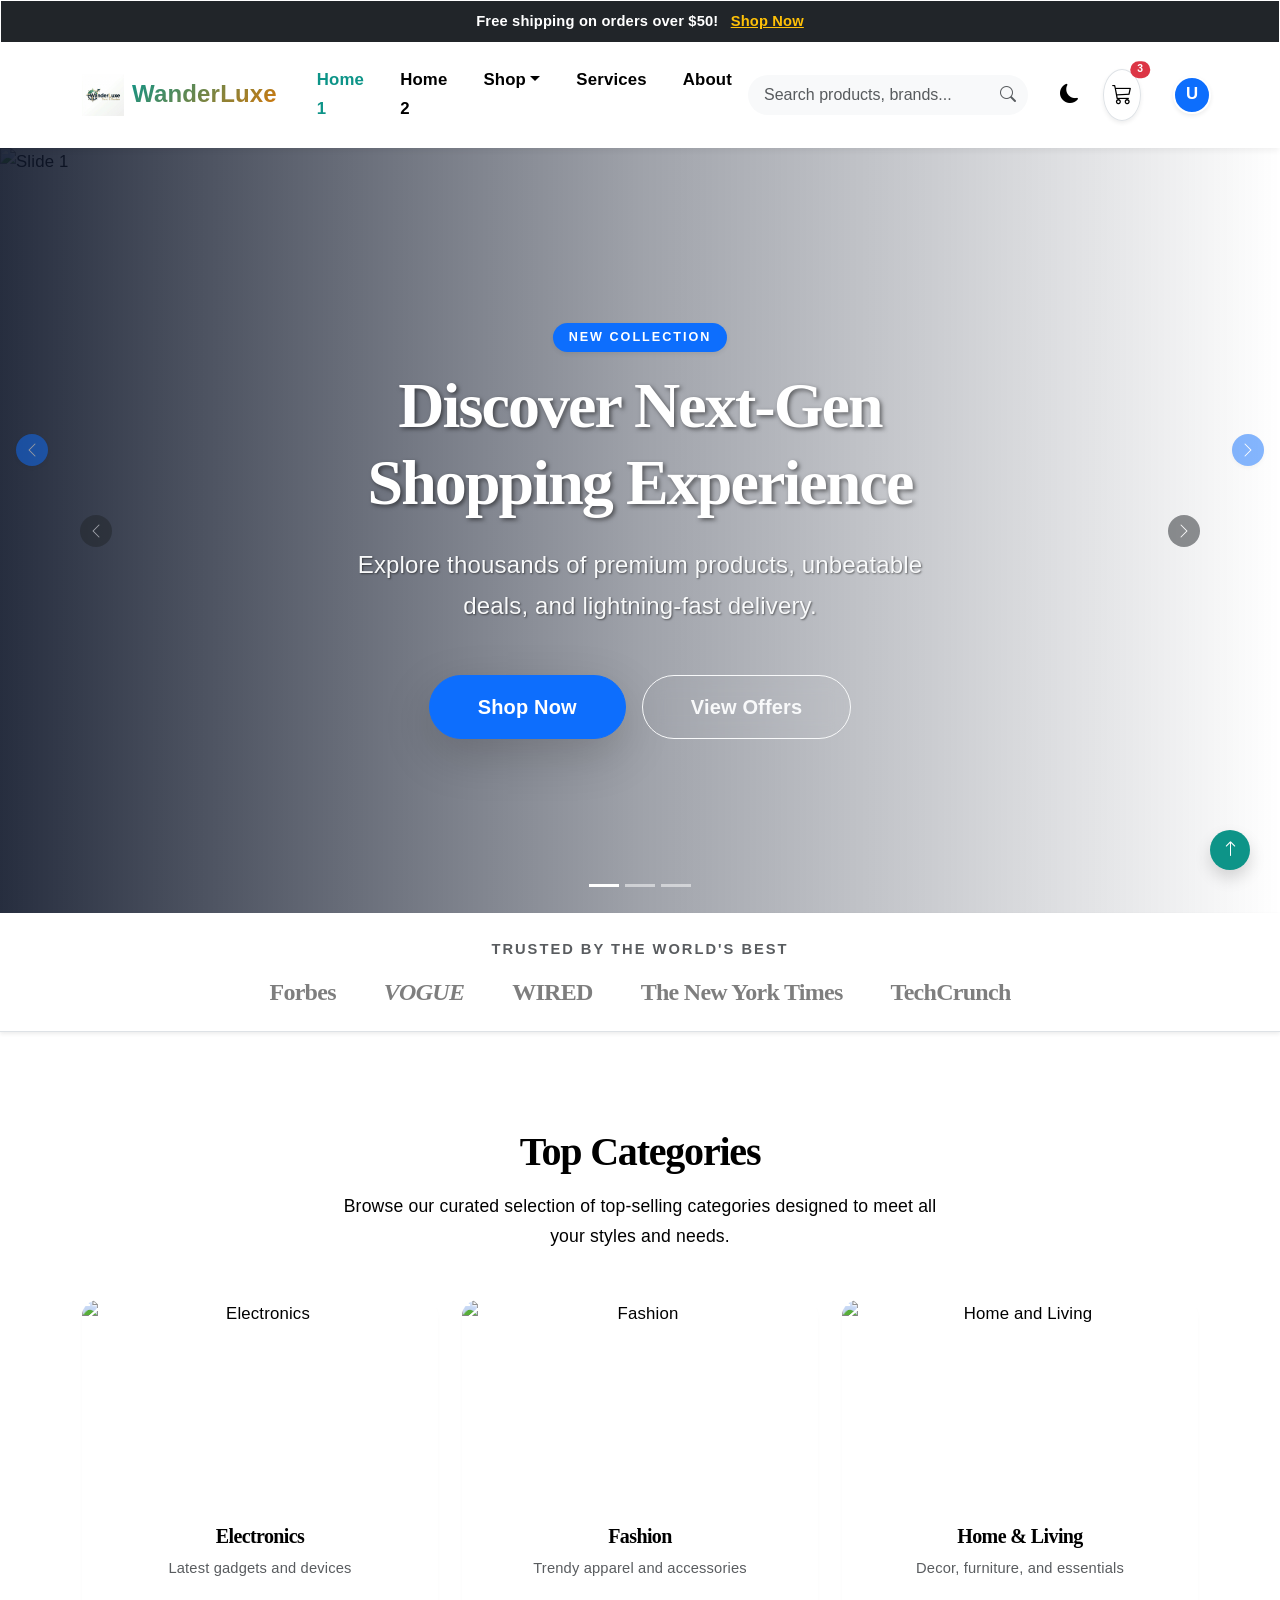
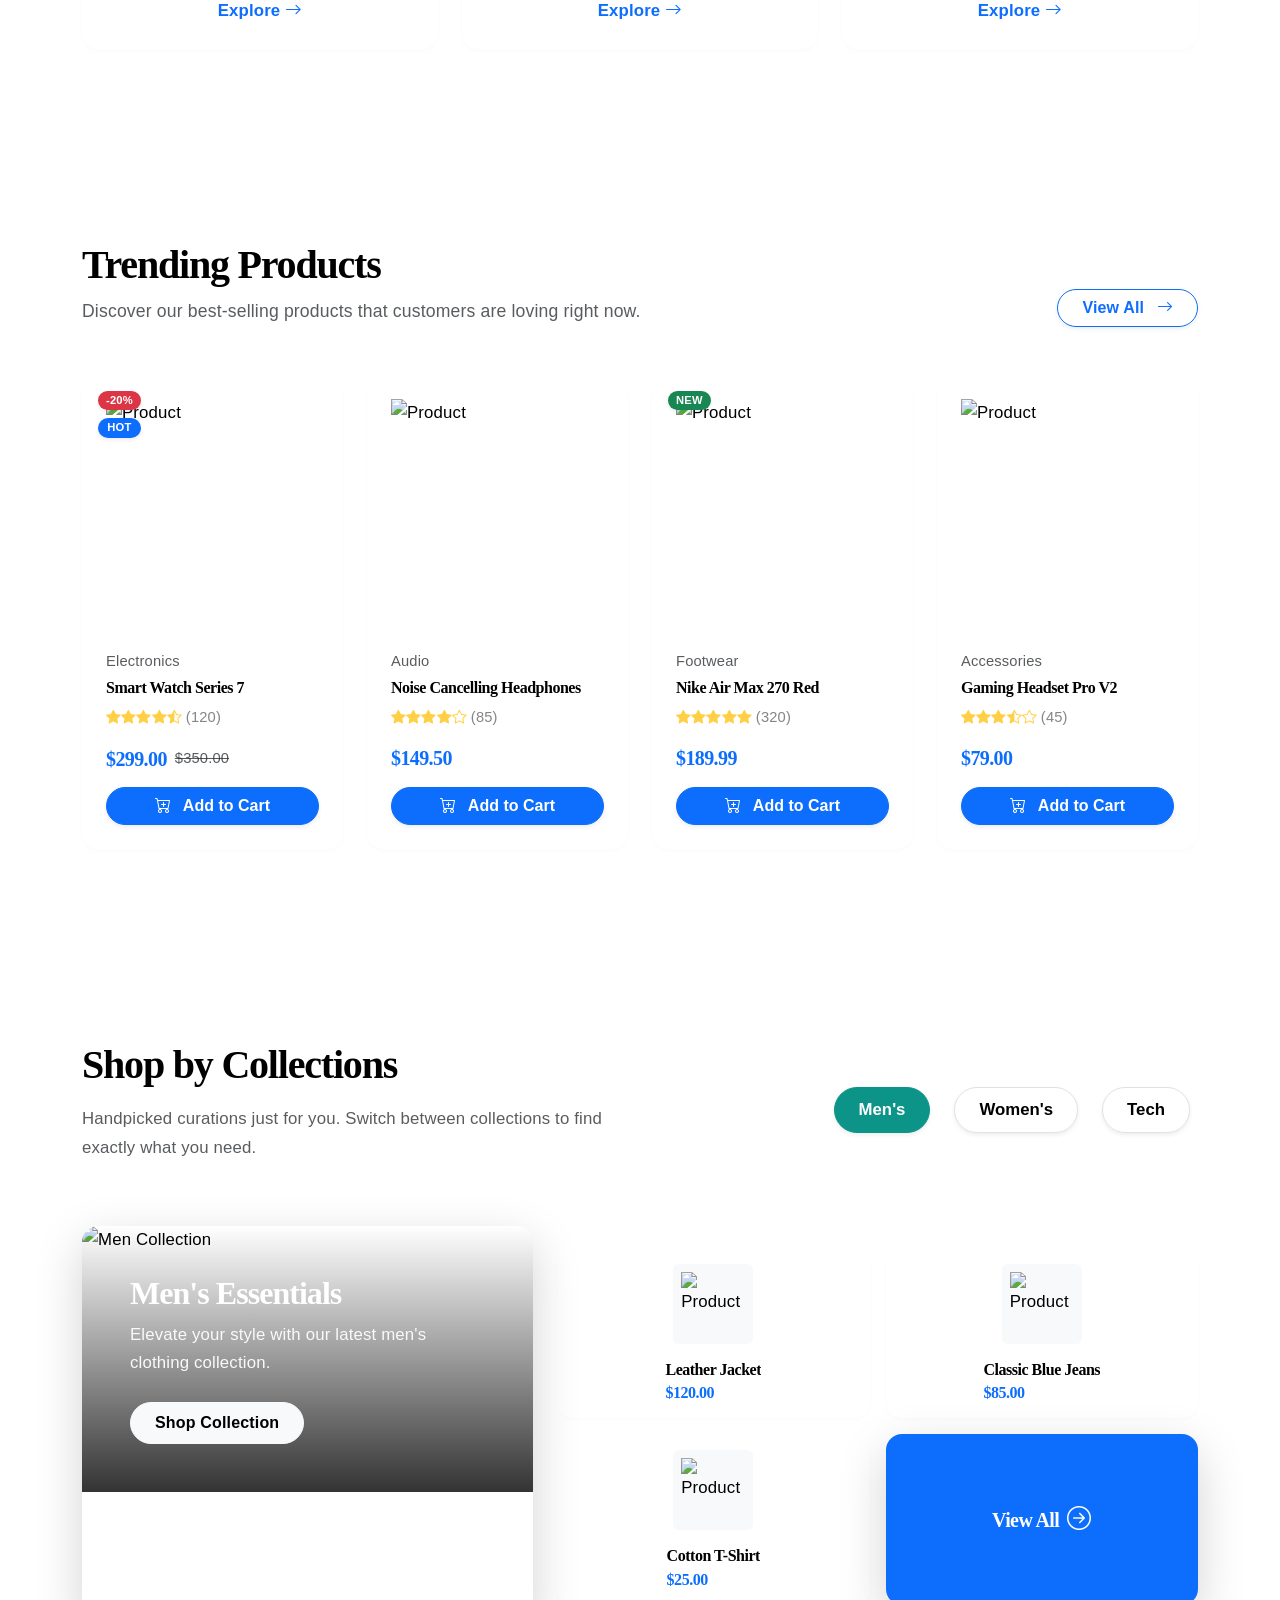
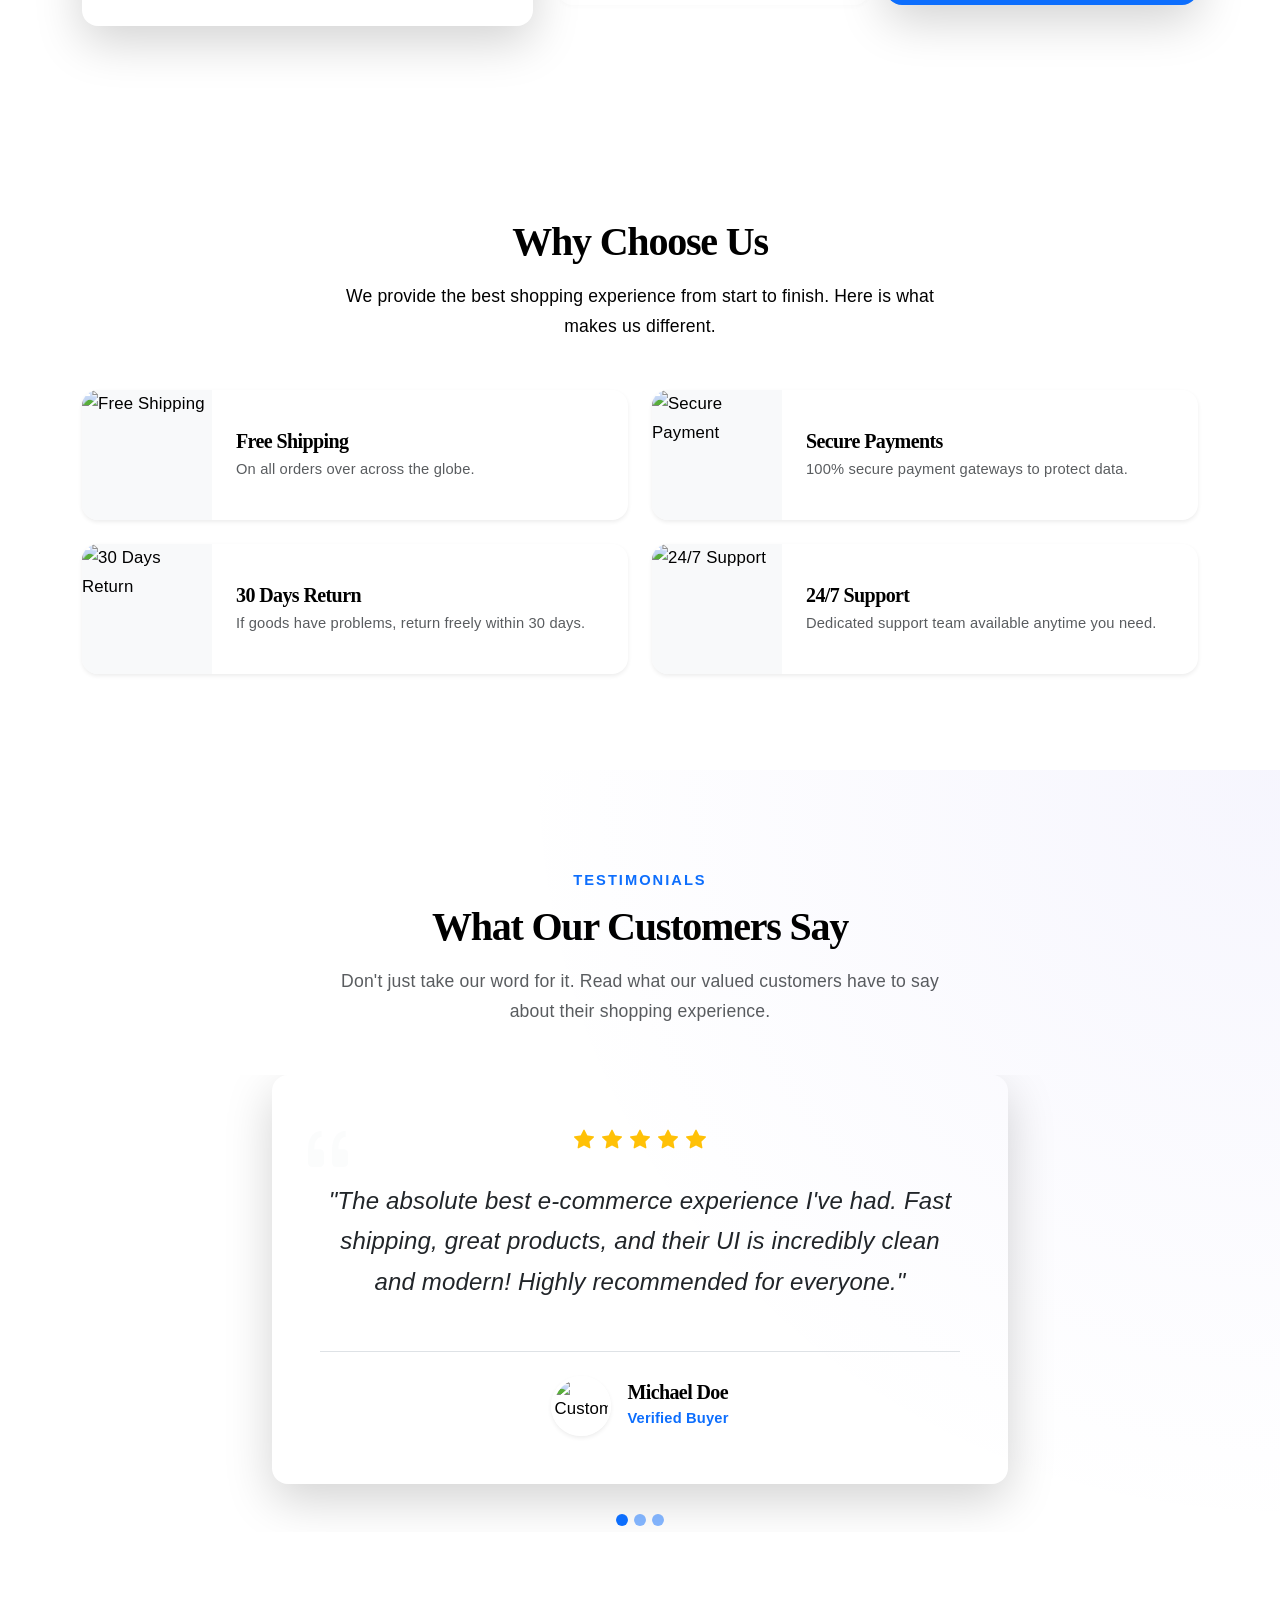
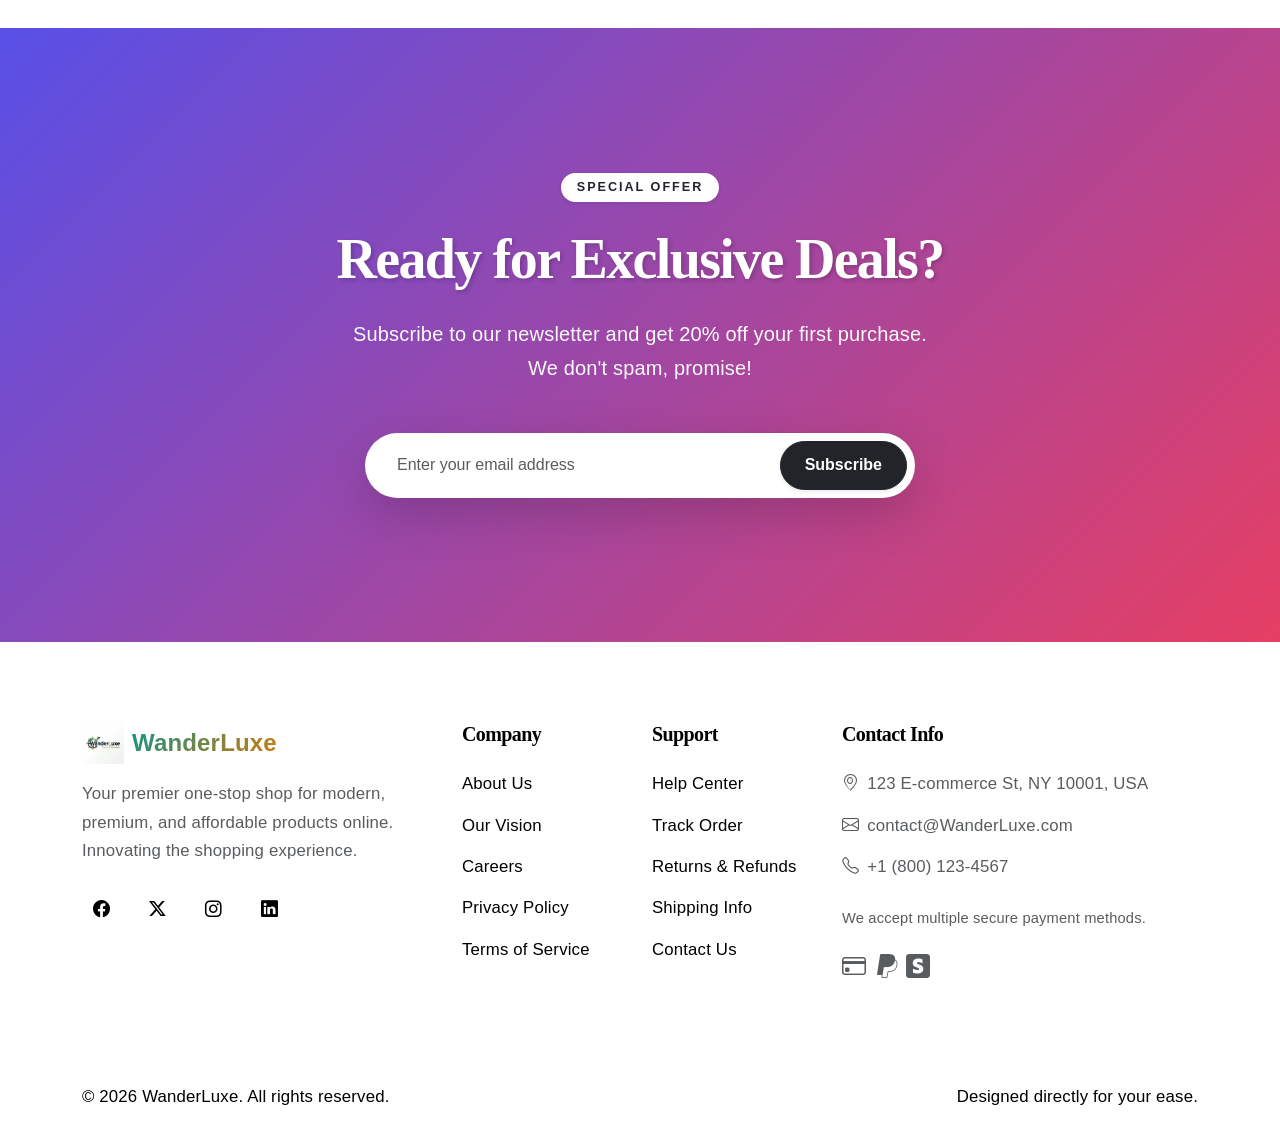
==== commit c8459bb8: "Fix collection tabs hover states, centralize CSS, and remove inline conflicts" ====
--- a/index.html
+++ b/index.html
@@ -1,4 +1,4 @@
-<!DOCTYPE html>
+﻿<!DOCTYPE html>
 <html lang="en" dir="ltr">
 
 <head>
@@ -522,10 +522,6 @@
             transform: translateY(-2px);
             box-shadow: var(--shadow-md);
         }
-
-        . {
-            mix-blend-mode: multiply;
-        }
     </style>
 
     <!-- Tabbed Categories Section -->
@@ -543,39 +539,24 @@
                         id="collectionTabs" role="tablist">
                         <li class="nav-item" role="presentation">
                             <button
-                                class="nav-link active px-4 py-2 rounded-pill fw-bold shadow-sm border border-transparent"
+                                class="nav-link active px-4 py-2 rounded-pill fw-bold shadow-sm border border-transparent collection-tab-btn"
                                 id="men-tab" data-bs-toggle="pill" data-bs-target="#men-col" type="button" role="tab"
-                                aria-controls="men-col" aria-selected="true"
-                                style="transition: var(--transition);">Men's</button>
+                                aria-controls="men-col" aria-selected="true">Men's</button>
                         </li>
                         <li class="nav-item" role="presentation">
                             <button
-                                class="nav-link px-4 py-2 rounded-pill fw-bold bg-white text-dark shadow-sm border border-transparent"
+                                class="nav-link px-4 py-2 rounded-pill fw-bold shadow-sm border border-transparent collection-tab-btn"
                                 id="women-tab" data-bs-toggle="pill" data-bs-target="#women-col" type="button"
-                                role="tab" aria-controls="women-col" aria-selected="false"
-                                style="transition: var(--transition);">Women's</button>
+                                role="tab" aria-controls="women-col" aria-selected="false">Women's</button>
                         </li>
                         <li class="nav-item" role="presentation">
                             <button
-                                class="nav-link px-4 py-2 rounded-pill fw-bold bg-white text-dark shadow-sm border border-transparent"
+                                class="nav-link px-4 py-2 rounded-pill fw-bold shadow-sm border border-transparent collection-tab-btn"
                                 id="tech-tab" data-bs-toggle="pill" data-bs-target="#tech-col" type="button" role="tab"
-                                aria-controls="tech-col" aria-selected="false"
-                                style="transition: var(--transition);">Tech</button>
+                                aria-controls="tech-col" aria-selected="false">Tech</button>
                         </li>
                     </ul>
                 </div>
-                <style>
-                    #collectionTabs .nav-link:not(.active):hover {
-                        background-color: var(--card-bg) !important;
-                        border-color: var(--border-color) !important;
-                        color: var(--primary-color) !important;
-                    }
-
-                    #collectionTabs .nav-link.active {
-                        background-color: var(--primary-color) !important;
-                        color: white !important;
-                    }
-                </style>
             </div>
 
             <!-- Tab Content -->
@@ -1043,8 +1024,8 @@
                 <!-- Column 1: Brand -->
                 <div class="col-lg-4 col-md-6">
                     <a class="navbar-brand mb-3 d-flex align-items-center gap-2" href="Home1.html">
-                        <img src="assets/img/wanderluxe_logo.png" alt="WanderLuxe Logo" height="42" class="brand-logo-img"
-                            style="object-fit: contain;">
+                        <img src="assets/img/wanderluxe_logo.png" alt="WanderLuxe Logo" height="42"
+                            class="brand-logo-img" style="object-fit: contain;">
                         <span class="fw-bolder brand-text text-gradient">WanderLuxe</span>
                     </a>
                     <p class="text-muted pe-md-4 mb-4">Your premier one-stop shop for modern, premium, and affordable
@@ -1235,7 +1216,4 @@
     <script src="assets/js/main.js"></script>
 </body>
 
-</html>
-
-
-
+</html>
--- a/assets/css/style.css
+++ b/assets/css/style.css
@@ -63,6 +63,32 @@
   color: var(--text-color) !important;
 }
 
+/* Ensure buttons with inherently light backgrounds retain dark text */
+[data-theme="dark"] .btn-light,
+[data-theme="dark"] .btn-light.text-dark,
+[data-theme="dark"] .btn-light .text-muted,
+[data-theme="dark"] .btn-light .text-secondary {
+  color: #0f172a !important;
+}
+
+/* Ensure outline-dark and dark buttons remain visible on dark backgrounds */
+[data-theme="dark"] .btn-outline-dark {
+  border-color: var(--border-color) !important;
+  color: var(--text-color) !important;
+}
+
+[data-theme="dark"] .btn-outline-dark:hover {
+  background-color: var(--border-color) !important;
+  color: var(--text-color) !important;
+}
+
+[data-theme="dark"] .btn-dark {
+  background-color: #1e293b !important;
+  /* Slightly lighter than card-bg */
+  border-color: #334155 !important;
+  color: #f8fafc !important;
+}
+
 [data-theme="dark"] .border,
 [data-theme="dark"] .border-bottom,
 [data-theme="dark"] .border-top,
@@ -583,6 +609,26 @@
   color: #fff;
 }
 
+/* Collection Tabs Standardization */
+.collection-tab-btn {
+  background-color: var(--card-bg);
+  color: var(--text-color);
+  transition: var(--transition);
+}
+
+.collection-tab-btn:hover {
+  background-color: var(--primary-color) !important;
+  border-color: var(--primary-color) !important;
+  color: #ffffff !important;
+  transform: translateY(-2px);
+}
+
+.collection-tab-btn.active {
+  background-color: var(--primary-color) !important;
+  color: #ffffff !important;
+  border-color: var(--primary-color) !important;
+}
+
 /* Footer */
 .footer {
   background-color: var(--card-bg);
